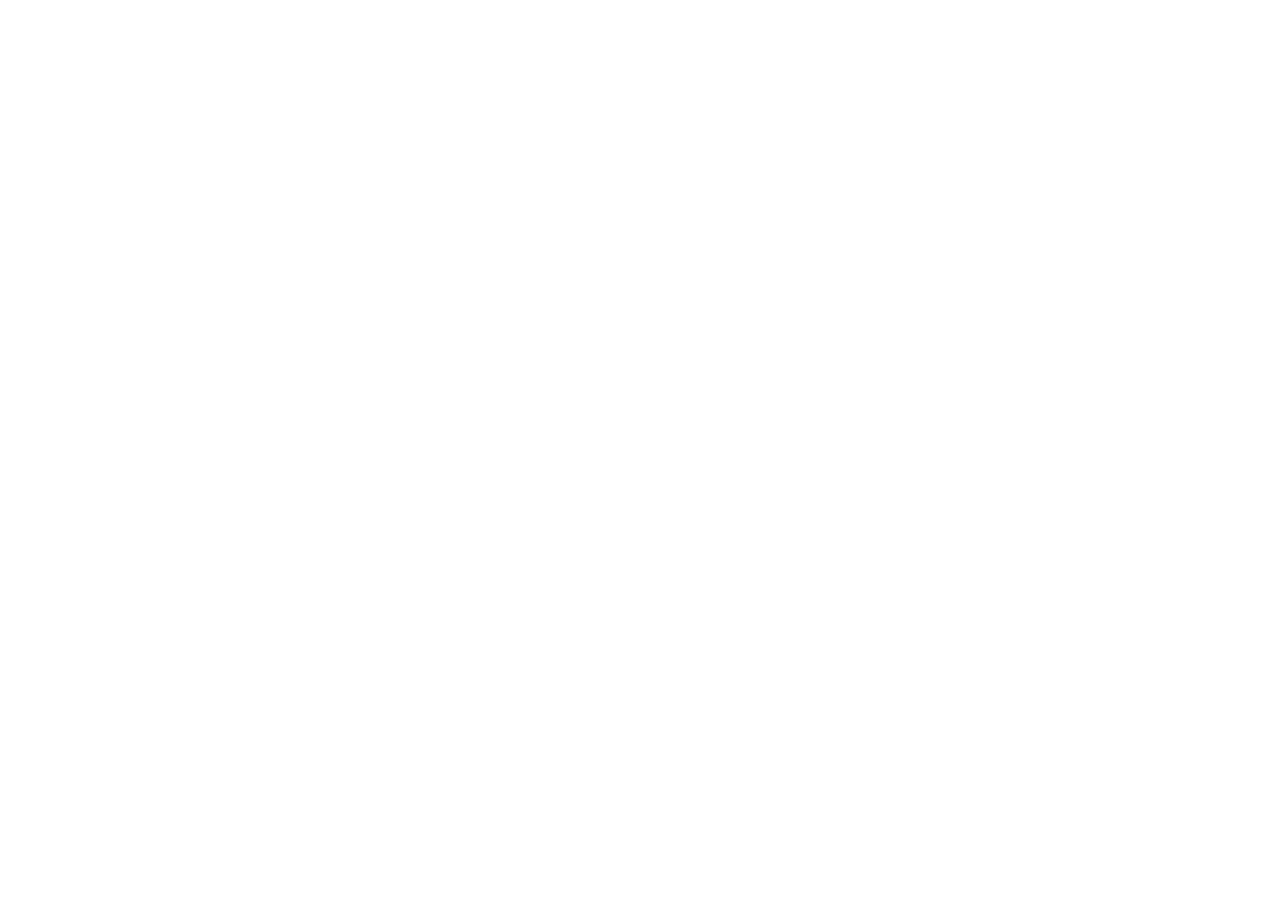
==== index.html @ a51d4fbc "start" ====
<!DOCTYPE html>
<html lang="ru">

<head>
	<title>title</title>
	<meta charset="UTF-8">
	<meta name="format-detection" content="telephone=no">
	<link rel="stylesheet" href="style.css">
	<link rel="shortcut icon" href="favicon.ico">
	<!-- <meta name="robots" content="noindex, nofollow"> -->
	<!-- <meta name="viewport" content="width=device-width, initial-scale=1.0, maximum-scale=1.0, user-scalable=0"> -->
	<meta name="viewport" content="width=device-width, initial-scale=1.0">
</head>

<body>
	<div class="wrapper">
		
	</div>
<div class="popup popup_callback">
	<div class="popup__content">
		<div class="popup__body">
			<div class="popup__close icon-close"></div>

			Lorem, ipsum dolor sit amet consectetur adipisicing elit. Libero, nobis? Cumque nesciunt atque earum error hic facilis accusantium a ipsam aut doloremque sunt ex fugit, debitis sed. Distinctio, blanditiis voluptas.
		</div>
	</div>
</div>
<div class="popup popup_video">
	<div class="popup__content">
		<div class="popup__body">
			<div class="popup__close popup__close_video icon-close"></div>
			<div class="popup__video _video"></div>
		</div>
	</div>
</div>
<!-- <script src="https://code.jquery.com/jquery-3.3.1.min.js"></script> -->
<script src="js/vendors-dist.js"></script>
<script src="js/app-dist.js"></script></body>

</html>
---- style.css ----
@charset "UTF-8";
@font-face {
  font-family: "icomoon";
  src: url("default-icomoon/icomoon.eot?h1e0c0");
  src: url("default-icomoon/icomoon.eot?h1e0c0#iefix") format("embedded-opentype"), url("default-icomoon/icomoon.ttf?h1e0c0") format("truetype"), url("default-icomoon/icomoon.woff?h1e0c0") format("woff"), url("default-icomoon/icomoon.svg?h1e0c0#icomoon") format("svg");
  font-weight: normal;
  font-style: normal;
  font-display: block;
}
[class^=icon-], [class*=" icon-"] {
  /* use !important to prevent issues with browser extensions that change fonts */
  font-family: "icomoon" !important;
  speak: never;
  font-style: normal;
  font-weight: normal;
  font-variant: normal;
  text-transform: none;
  line-height: 1;
  /* Better Font Rendering =========== */
  -webkit-font-smoothing: antialiased;
  -moz-osx-font-smoothing: grayscale;
}

.icon-heart:before {
  content: "";
}

.icon-check:before {
  content: "";
}

.icon-phone:before {
  content: "";
}

.icon-twitter:before {
  content: "";
}

.icon-facebook:before {
  content: "";
}

.icon-pinterest-square:before {
  content: "";
}

.icon-google-plus:before {
  content: "";
}

.icon-envelope:before {
  content: "";
}

.icon-linkedin:before {
  content: "";
}

.icon-angle-left:before {
  content: "";
}

.icon-angle-right:before {
  content: "";
}

.icon-youtube-play:before {
  content: "";
}

.icon-instagram:before {
  content: "";
}

.icon-skype:before {
  content: "";
}

.icon-shopping-cart:before {
  content: "";
}

.icon-pinterest-p:before {
  content: "";
}

.icon-whatsapp:before {
  content: "";
}

.icon-shopping-basket:before {
  content: "";
}

.icon-telegram:before {
  content: "";
}

.icon-user:before {
  content: "";
}

.icon-users:before {
  content: "";
}

.icon-menu:before {
  content: "";
}

.icon-close:before {
  content: "";
}

* {
  padding: 0px;
  margin: 0px;
  border: 0px;
}

*,
*:before,
*:after {
  box-sizing: border-box;
}

:focus,
:active {
  outline: none;
}

a:focus,
a:active {
  outline: none;
}

aside,
nav,
footer,
header,
section {
  display: block;
}

html,
body {
  height: 100%;
  min-width: 320px;
}

body {
  line-height: 1;
  font-family: "";
  -ms-text-size-adjust: 100%;
  -moz-text-size-adjust: 100%;
  -webkit-text-size-adjust: 100%;
}

input,
button,
textarea {
  font-family: "";
}

input::-ms-clear {
  display: none;
}

button {
  cursor: pointer;
}

button::-moz-focus-inner {
  padding: 0;
  border: 0;
}

a,
a:visited {
  text-decoration: none;
}

a:hover {
  text-decoration: none;
}

ul li {
  list-style: none;
}

img {
  vertical-align: top;
  width: 100%;
  height: 100%;
}

h1,
h2,
h3,
h4,
h5,
h6 {
  font-weight: inherit;
  font-size: inherit;
}

body {
  color: #000;
  font-size: 14px;
}
body._lock {
  overflow: hidden;
}

.wrapper {
  width: 100%;
  min-height: 100%;
  overflow: hidden;
  display: flex;
  flex-direction: column;
}
._container {
  max-width: 1170px;
  margin: 0 auto;
}
@media (max-width: 1182px) {
  ._container {
    max-width: 970px;
  }
}
@media (max-width: 991.98px) {
  ._container {
    max-width: 750px;
  }
}
@media (max-width: 767.98px) {
  ._container {
    max-width: none;
    padding: 0 10px;
  }
}

.form__input {
  border: 1px solid black;
  margin: 0px 0px 10px 0px;
}
.btn {
  display: inline-flex;
  padding: 0px 0px;
}
.btn._fw {
  width: 100%;
}

.select {
  position: relative;
}
.select__item {
  position: relative;
}
.select__title {
  color: #000;
  border: 1px solid #d9d9d9;
  background-color: #fff;
  cursor: pointer;
  border-radius: 4px;
}
@media (max-width: 991.98px) {
  .select__title {
    font-size: 18px;
  }
}
.select__value {
  display: flex;
  font-size: 14px;
  height: 30px;
  padding: 0px 15px;
  align-items: center;
  justify-content: space-between;
  flex-direction: row-reverse;
}
.select__value span {
  height: 1em;
  overflow: hidden;
  display: -webkit-box;
  -webkit-line-clamp: 1;
  -webkit-box-orient: vertical;
}
.select__value:before {
  content: "";
  display: inline-block;
  transition: all 0.3s ease 0s;
  width: 11px;
  height: 7px;
  background: url("../img/icons/select.svg") center/100% no-repeat;
}
.select__input {
  width: 100%;
  background-color: transparent;
  height: 100%;
}
.select__options {
  color: #000;
  display: none;
  position: absolute;
  top: 29px;
  border-radius: 0 0 4px 4px;
  min-width: 100%;
  left: 0;
  background-color: #fff;
  border-top: 0;
  border: 1px solid #d9d9d9;
  border-top: 0;
  font-size: 14px;
  padding: 10px 0px 5px 0px;
}
@media (max-width: 991.98px) {
  .select__options {
    font-size: 18px;
  }
}
.select__option {
  cursor: pointer;
  padding: 5px 15px;
  margin: 0px 0px 0px 0px;
}
@media (min-width: 992px) {
  .select__option:hover {
    background: #d9d9d9;
  }
}
.select._active {
  z-index: 5;
}
.select._active .select__value:before {
  transform: rotate(-180deg);
}
.select._active .select__options {
  display: block;
}

input[type=text],
input[type=email],
input[type=tel],
textarea {
  -webkit-appearance: none;
  -moz-appearance: none;
  appearance: none;
}

.input {
  border-radius: 0 !important;
  width: 100%;
  display: block;
  padding: 0px 20px;
}
.input._error {
  box-shadow: 0 0 10px red;
}

textarea.input {
  resize: none;
  padding: 0px 0px;
}

.checkbox {
  position: relative;
}
.checkbox__input {
  position: absolute;
  width: 0;
  height: 0;
  opacity: 0;
  visibility: hidden;
}
.checkbox__input:checked + .checkbox__text:before {
  background: #fff url("../img/icons/check.svg") center no-repeat;
}
.checkbox__text {
  display: inline-flex;
  align-items: center;
  position: relative;
  font-size: 16px;
  color: #ffffff;
  letter-spacing: -0.3px;
  line-height: calc(20 / 16);
  cursor: pointer;
}
.checkbox__text:before {
  content: "";
  align-self: flex-start;
  margin: 0px 14px 0px 0px;
  flex: 0 0 20px;
  left: 0;
  top: 0;
  width: 20px;
  height: 18px;
  background: #fff;
  border: 1px solid #a7a9ac;
}
.checkbox a {
  color: #fff;
  text-decoration: underline;
}
@media (min-width: 992px) {
  .checkbox a:hover {
    text-decoration: none;
  }
}
.checkbox._error .checkbox__text:before {
  border: 1px solid #ee1212;
}

.options {
  display: flex;
  flex-direction: column;
  align-items: flex-start;
}
.options__item {
  position: relative;
  cursor: pointer;
}
.options__input {
  position: absolute;
  width: 0;
  height: 0;
  opacity: 0;
  left: 0;
  top: 0;
  visibility: hidden;
}
.options__input:checked + .options__text:after {
  transform: scale(1);
}
.options__text {
  display: inline-flex;
  align-items: center;
  position: relative;
  font-size: 16px;
  color: #ffffff;
  letter-spacing: -0.3px;
  line-height: calc(20 / 16);
}
.options__text:before {
  content: "";
  align-self: flex-start;
  margin: 0px 14px 0px 0px;
  flex: 0 0 20px;
  left: 0;
  top: 0;
  border-radius: 50%;
  width: 20px;
  height: 18px;
  background: #fff;
  border: 1px solid #a7a9ac;
}
.options__text:after {
  content: "";
  transition: all 0.3s ease 0s;
  transform: scale(0);
  width: 10px;
  height: 10px;
  border-radius: 50%;
  background-color: #77243a;
  position: absolute;
  left: 5px;
  top: 4px;
}

.rating-block {
  display: table;
  font-size: 0;
}

.rating {
  display: inline-block;
  position: relative;
  vertical-align: middle;
}
.rating.edit .star {
  cursor: pointer;
}
.rating .star {
  width: 17px;
  height: 14px;
  display: inline-block;
  position: relative;
  z-index: 3;
}

.rating__line {
  position: absolute;
  width: 85px;
  height: 14px;
  top: 0;
  left: 0;
  background: url("../img/icons/bg_rating.svg") 0 0 no-repeat;
  z-index: 1;
  background-size: 85px 100%;
}

.rating__activeline {
  position: absolute;
  width: 0px;
  height: 14px;
  top: 0;
  left: 0;
  background: url("../img/icons/bg_rating_active.svg") 0 0 no-repeat;
  z-index: 2;
  background-size: 85px 100%;
}

.rating__value {
  display: inline-block;
  color: #1b3139;
  font-size: 14px;
  line-height: 13px;
  vertical-align: middle;
}

.quantity {
  width: 88px;
  height: 40px;
  display: flex;
  border: 1px solid rgba(166, 166, 166, 0.45);
}
.quantity__button {
  flex: 0 0 30px;
  position: relative;
  cursor: pointer;
}
.quantity__button::before, .quantity__button::after {
  content: "";
  position: absolute;
  top: 50%;
  left: 50%;
  transition: all 0.3s ease 0s;
  margin: 0px 0px 0px -4.5px;
  background-color: #a6a6a6;
  width: 9px;
  height: 1px;
}
@media (min-width: 991.98px) {
  .quantity__button:hover::before, .quantity__button:hover::after {
    background-color: rgba(0, 0, 0, 0.5);
  }
}
.quantity__button_plus::before {
  transform: rotate(-90deg);
}
.quantity__input {
  flex: 1 1 auto;
}
.quantity__input input {
  height: 100%;
  color: #a6a6a6;
  font-size: 12px;
  width: 100%;
  text-align: center;
}

.row:after {
  display: block;
  content: "";
  clear: both;
}

.rub:after {
  content: "₽";
}

ol.counter {
  list-style-type: none;
  counter-reset: item;
}
ol.counter li {
  position: relative;
  padding: 0px 0px 0px 45px;
}
ol.counter li:before {
  counter-increment: item;
  content: counter(item);
  position: absolute;
  left: 0;
  top: 0;
  color: #818181;
  font-size: 14px;
  font-weight: 700;
  text-align: center;
  line-height: 26px;
  border-radius: 50%;
  width: 28px;
  height: 28px;
  border: 1px solid #4274bb;
}

.ellipsis {
  display: block;
  overflow: hidden;
  width: 100%;
  white-space: nowrap;
  text-overflow: ellipsis;
}

.es {
  overflow: hidden;
  white-space: nowrap;
  text-overflow: ellipsis;
}

.table {
  display: table;
  font-size: 0;
  width: 100%;
}

.trow {
  display: table-row;
}

.cell {
  display: table-cell;
}
.cell.full {
  width: 100%;
}

._ibg {
  position: relative;
}
._ibg img {
  position: absolute;
  width: 100%;
  height: 100%;
  top: 0;
  left: 0;
  object-fit: cover;
}

body.ie ._ibg {
  background-position: center;
  background-size: cover;
  background-repeat: no-repeat;
}
body.ie ._ibg img {
  width: 0;
  height: 0;
  opacity: 0;
  visibility: hidden;
}

.video {
  position: relative;
  overflow: hidden;
  height: 0;
  padding-bottom: 56.25%;
}
.video video,
.video iframe,
.video object,
.video embed {
  position: absolute;
  top: 0;
  left: 0;
  width: 100%;
  height: 100%;
}

.videobg video,
.videobg iframe,
.videobg object,
.videobg embed {
  position: fixed;
  top: 50%;
  left: 50%;
  min-width: 100%;
  min-height: 100%;
  width: auto;
  height: auto;
  z-index: -100;
  transform: translateX(-50%) translateY(-50%);
  background-size: cover;
}

.moretext {
  overflow: hidden;
}

.moretext__more {
  cursor: pointer;
}
.moretext__more span {
  font-style: normal;
}
.moretext__more span:first-child {
  display: block;
}
.moretext__more span:last-child {
  display: none;
}
.moretext__more.active span {
  font-style: normal;
}
.moretext__more.active span:first-child {
  display: none;
}
.moretext__more.active span:last-child {
  display: block;
}

#map {
  background: url("../img/icons/loading.gif") center/50px no-repeat;
}

._swiper {
  overflow: hidden;
}
._swiper .swiper-wrapper {
  width: 100%;
  height: 100%;
  box-sizing: content-box;
  display: flex;
  position: relative;
}
._swiper.swiper-container-vertical .swiper-wrapper {
  flex-direction: column;
}
._swiper.swiper-container-autoheight .swiper-wrapper {
  align-items: flex-start;
}

.swiper-container-initialized .swiper-slide {
  flex-shrink: 0;
}

.swiper-container-android .swiper-slide,
.swiper-container-android .swiper-wrapper {
  transform: translate3d(0px, 0, 0);
}

.swiper-button-lock {
  display: none !important;
}

.slick-slider {
  position: relative;
}
.slick-slider .slick-track,
.slick-slider .slick-list {
  transform: translate3d(0, 0, 0);
}
.slick-slider .slick-list {
  position: relative;
  overflow: hidden;
  width: 100%;
}
.slick-slider .slick-track {
  position: relative;
  width: 100%;
  display: flex;
}
.slick-slider .slick-slide {
  position: relative;
}
.tab__item {
  display: none;
}
.tab__item.active {
  display: block;
}

._tabs-block {
  display: none;
}
._tabs-block._active {
  display: block;
}

.mirror {
  transform: scale(-1, 1);
}

.nicescroll-rails {
  z-index: 1000 !important;
}

.gm-style-iw-t {
  opacity: 0;
}

.baloon {
  opacity: 1;
  right: -7px !important;
  bottom: 80px !important;
}
.baloon button {
  display: none !important;
}
.baloon:after {
  display: none !important;
}

.baloon-style {
  display: none;
}

.baloon-content.gm-style-iw {
  opacity: 1;
  border-radius: 0px !important;
  max-width: 300px !important;
  padding: 0 !important;
  left: 0 !important;
  width: 100% !important;
  overflow: visible !important;
}
.baloon-content.gm-style-iw > .gm-style-iw-d {
  overflow: hidden !important;
  max-width: none !important;
}
.baloon-content.gm-style-iw:after {
  display: none !important;
}

.baloon-close {
  top: 18px !important;
}

._custom-scroll {
  position: fixed;
  right: 0;
  top: 0;
  width: 3px;
  height: 100%;
  z-index: 1000;
}
._custom-scroll__line {
  background-color: rgba(0, 0, 0, 0.5);
  border-radius: 3px 0 0 3px;
  position: relative;
  left: 0;
  top: 0;
  width: 100%;
}

.qs-datepicker-container {
  margin: 5px;
  font-size: 1rem;
  font-family: sans-serif;
  color: #000;
  position: absolute;
  width: 15.625em;
  display: flex;
  flex-direction: column;
  z-index: 9001;
  -webkit-user-select: none;
  user-select: none;
  overflow: hidden;
  background: #000;
  box-shadow: 0 1.25em 1.25em -0.9375em rgba(0, 0, 0, 0.3);
  border-right: 1px solid #fff;
  border-left: 1px solid #f1ad70;
  padding: 5px;
}
.qs-datepicker-container:before, .qs-datepicker-container:after {
  content: "";
  width: 100%;
  height: 2px;
  left: 0;
  z-index: 2;
  position: absolute;
  background-image: linear-gradient(to right, #f1ad70 0%, #fffdf2 100%);
}
.qs-datepicker-container:before {
  top: 0;
}
.qs-datepicker-container:after {
  bottom: 0;
}

.qs-datepicker-container * {
  box-sizing: border-box;
}

.qs-datepicker-container.qs-centered {
  position: fixed;
  top: 50%;
  left: 50%;
  transform: translate(-50%, -50%);
}

.qs-datepicker-container.qs-hidden {
  display: none;
}

.qs-datepicker .qs-overlay {
  position: absolute;
  top: 0;
  left: 0;
  background: rgba(0, 0, 0, 0.75);
  color: #fff;
  width: 100%;
  height: 100%;
  padding: 0.5em;
  z-index: 1;
  opacity: 1;
  transition: opacity 0.3s;
  display: flex;
  flex-direction: column;
}

.qs-datepicker .qs-overlay.qs-hidden {
  opacity: 0;
  z-index: -1;
}

.qs-datepicker .qs-overlay .qs-overlay-year {
  background: rgba(0, 0, 0, 0);
  border: none;
  border-bottom: 1px solid #fff;
  border-radius: 0;
  color: #fff;
  font-size: 0.875em;
  padding: 0.25em 0;
  width: 80%;
  text-align: center;
  margin: 0 auto;
  display: block;
}

.qs-datepicker .qs-overlay .qs-overlay-year::-webkit-inner-spin-button {
  -webkit-appearance: none;
}

.qs-datepicker .qs-overlay .qs-close {
  padding: 0.5em;
  cursor: pointer;
  position: absolute;
  top: 0;
  right: 0;
}

.qs-datepicker .qs-overlay .qs-submit {
  border: 1px solid #fff;
  border-radius: 0.26392em;
  padding: 0.5em;
  margin: 0 auto auto;
  cursor: pointer;
  background: rgba(128, 128, 128, 0.4);
}

.qs-datepicker .qs-overlay .qs-submit.qs-disabled {
  color: grey;
  border-color: grey;
  cursor: not-allowed;
}

.qs-datepicker .qs-overlay .qs-overlay-month-container {
  display: flex;
  flex-wrap: wrap;
  flex-grow: 1;
}

.qs-datepicker .qs-overlay .qs-overlay-month {
  display: flex;
  justify-content: center;
  align-items: center;
  width: 33.33333%;
  cursor: pointer;
  opacity: 0.5;
  transition: opacity 0.15s;
}

.qs-datepicker .qs-overlay .qs-overlay-month.active,
.qs-datepicker .qs-overlay .qs-overlay-month:hover {
  opacity: 1;
}

.qs-datepicker .qs-controls {
  width: 100%;
  display: flex;
  justify-content: space-between;
  align-items: center;
  flex-grow: 1;
  flex-shrink: 0;
  background: #000;
  color: #fff;
  filter: blur(0);
  transition: filter 0.3s;
}

.qs-datepicker .qs-controls.qs-blur {
  filter: blur(5px);
}

.qs-datepicker .qs-arrow {
  height: 1.5625em;
  width: 1.5625em;
  position: relative;
  cursor: pointer;
  border-radius: 0.26392em;
  transition: background 0.15s;
}

.qs-datepicker .qs-arrow:hover {
  background: rgba(0, 0, 0, 0.1);
}

.qs-datepicker .qs-arrow:hover.qs-left:after {
  border-right-color: #000;
}

.qs-datepicker .qs-arrow:hover.qs-right:after {
  border-left-color: #000;
}

.qs-datepicker .qs-arrow:after {
  content: "";
  border: 0.39062em solid rgba(0, 0, 0, 0);
  position: absolute;
  top: 50%;
  transition: border 0.2s;
}

.qs-datepicker .qs-arrow.qs-left:after {
  border-right-color: grey;
  right: 50%;
  transform: translate(25%, -50%);
}

.qs-datepicker .qs-arrow.qs-right:after {
  border-left-color: grey;
  left: 50%;
  transform: translate(-25%, -50%);
}

.qs-datepicker .qs-month-year {
  font-weight: 700;
  transition: border 0.2s;
  border-bottom: 1px solid rgba(0, 0, 0, 0);
  cursor: pointer;
}

.qs-datepicker .qs-month-year:hover {
  border-bottom: 1px solid grey;
}

.qs-datepicker .qs-month-year:active:focus,
.qs-datepicker .qs-month-year:focus {
  outline: none;
}

.qs-datepicker .qs-month {
  padding-right: 0.5ex;
}

.qs-datepicker .qs-year {
  padding-left: 0.5ex;
}

.qs-datepicker .qs-squares {
  display: flex;
  color: #fff;
  flex-wrap: wrap;
  padding: 0.3125em;
  filter: blur(0);
  transition: filter 0.3s;
}

.qs-datepicker .qs-squares.qs-blur {
  filter: blur(5px);
}

.qs-datepicker .qs-square {
  width: 14.28571%;
  height: 1.5625em;
  display: flex;
  align-items: center;
  justify-content: center;
  cursor: pointer;
  transition: background 0.1s;
  border-radius: 0.26392em;
}

.qs-datepicker .qs-square.qs-current {
  font-weight: 700;
}

.qs-datepicker .qs-square.qs-current span {
  text-decoration: underline;
}

.qs-datepicker .qs-square.qs-active {
  background: #fff;
  color: #000;
}

.qs-datepicker .qs-square.qs-range-date-start:not(.qs-range-date-6) {
  border-top-right-radius: 0;
  border-bottom-right-radius: 0;
}

.qs-datepicker .qs-square.qs-range-date-middle {
  background: #d4ebf2;
}

.qs-datepicker .qs-square.qs-range-date-middle:not(.qs-range-date-0):not(.qs-range-date-6) {
  border-radius: 0;
}

.qs-datepicker .qs-square.qs-range-date-middle.qs-range-date-0 {
  border-top-right-radius: 0;
  border-bottom-right-radius: 0;
}

.qs-datepicker .qs-square.qs-range-date-end:not(.qs-range-date-0),
.qs-datepicker .qs-square.qs-range-date-middle.qs-range-date-6 {
  border-top-left-radius: 0;
  border-bottom-left-radius: 0;
}

.qs-datepicker .qs-square.qs-disabled span {
  opacity: 0.2;
}

.qs-datepicker .qs-square.qs-empty {
  cursor: default;
}

.qs-datepicker .qs-square.qs-disabled {
  cursor: not-allowed;
}

.qs-datepicker .qs-square.qs-day {
  cursor: default;
  font-weight: 700;
  color: grey;
}

.qs-datepicker .qs-square:not(.qs-empty):not(.qs-disabled):not(.qs-day):not(.qs-active):hover {
  background: orange;
}

.qs-datepicker .qs-event {
  position: relative;
}

.qs-datepicker .qs-event:after {
  content: "";
  position: absolute;
  width: 0.46875em;
  height: 0.46875em;
  border-radius: 50%;
  background: #07f;
  bottom: 0;
  right: 0;
}

.qs-datepicker .qs-event.qs-disabled:after,
.qs-datepicker .qs-event.qs-empty:after {
  background: #cce4ff;
}

.lg-actions .lg-next,
.lg-actions .lg-prev {
  background-color: rgba(0, 0, 0, 0.45);
  border-radius: 2px;
  color: #999;
  cursor: pointer;
  display: block;
  margin-top: -10px;
  position: absolute;
  display: block;
  width: 20px;
  height: 36px;
  top: 50%;
  transform: translate(0px, -50%);
  z-index: 1080;
}

.lg-actions .lg-next.disabled,
.lg-actions .lg-prev.disabled {
  pointer-events: none;
  opacity: 0.5;
}

.lg-actions .lg-next:hover,
.lg-actions .lg-prev:hover {
  color: #fff;
}

.lg-actions .lg-next {
  right: 20px;
  background: url("../img/icons/p-right.svg") 0 0/100% no-repeat;
}

.lg-actions .lg-prev {
  left: 20px;
  background: url("../img/icons/p-left.svg") 0 0/100% no-repeat;
}

@keyframes lg-right-end {
  0% {
    left: 0;
  }
  50% {
    left: -30px;
  }
  100% {
    left: 0;
  }
}
@keyframes lg-left-end {
  0% {
    left: 0;
  }
  50% {
    left: 30px;
  }
  100% {
    left: 0;
  }
}
.lg-outer.lg-right-end .lg-object {
  animation: lg-right-end 0.3s;
  position: relative;
}

.lg-outer.lg-left-end .lg-object {
  animation: lg-left-end 0.3s;
  position: relative;
}

.lg-toolbar {
  z-index: 1082;
  left: 0;
  position: absolute;
  top: 0;
  width: 100%;
  background-color: rgba(0, 0, 0, 0.45);
}

.lg-toolbar .lg-icon {
  color: #999;
  cursor: pointer;
  float: right;
  font-size: 24px;
  height: 47px;
  line-height: 27px;
  padding: 10px 0;
  text-align: center;
  width: 50px;
  text-decoration: none !important;
  outline: medium none;
  transition: color 0.2s linear;
}

.lg-toolbar .lg-icon:hover {
  color: #fff;
}

.lg-toolbar .lg-close {
  background: url("../img/icons/close.svg") center no-repeat;
}

.lg-toolbar .lg-download {
  display: none;
}

.lg-sub-html {
  background-color: rgba(0, 0, 0, 0.45);
  bottom: 0;
  color: #eee;
  font-size: 16px;
  left: 0;
  padding: 10px 40px;
  position: fixed;
  right: 0;
  text-align: center;
  z-index: 1080;
}

.lg-sub-html h4 {
  margin: 0;
  font-size: 13px;
  font-weight: bold;
}

.lg-sub-html p {
  font-size: 12px;
  margin: 5px 0 0;
}

#lg-counter {
  color: #999;
  display: inline-block;
  font-size: 16px;
  padding-left: 20px;
  padding-top: 12px;
  vertical-align: middle;
}

.lg-toolbar,
.lg-prev,
.lg-next {
  opacity: 1;
  transition: transform 0.35s cubic-bezier(0, 0, 0.25, 1) 0s, opacity 0.35s cubic-bezier(0, 0, 0.25, 1) 0s, color 0.2s linear;
}

.lg-hide-items .lg-prev {
  opacity: 0;
  transform: translate3d(-10px, 0, 0);
}

.lg-hide-items .lg-next {
  opacity: 0;
  transform: translate3d(10px, 0, 0);
}

.lg-hide-items .lg-toolbar {
  opacity: 0;
  transform: translate3d(0, -10px, 0);
}

body:not(.lg-from-hash) .lg-outer.lg-start-zoom .lg-object {
  transform: scale3d(0.5, 0.5, 0.5);
  opacity: 0;
  transition: transform 250ms cubic-bezier(0, 0, 0.25, 1) 0s, opacity 250ms cubic-bezier(0, 0, 0.25, 1) !important;
  transform-origin: 50% 50%;
}

body:not(.lg-from-hash) .lg-outer.lg-start-zoom .lg-item.lg-complete .lg-object {
  transform: scale3d(1, 1, 1);
  opacity: 1;
}

.lg-outer .lg-thumb-outer {
  background-color: #0d0a0a;
  bottom: 0;
  position: absolute;
  width: 100%;
  z-index: 1080;
  max-height: 350px;
  transform: translate3d(0, 100%, 0);
  transition: transform 0.25s cubic-bezier(0, 0, 0.25, 1) 0s;
}

.lg-outer .lg-thumb-outer.lg-grab .lg-thumb-item {
  cursor: -o-grab;
  cursor: -ms-grab;
  cursor: grab;
}

.lg-outer .lg-thumb-outer.lg-grabbing .lg-thumb-item {
  cursor: move;
  cursor: -o-grabbing;
  cursor: -ms-grabbing;
  cursor: grabbing;
}

.lg-outer .lg-thumb-outer.lg-dragging .lg-thumb {
  transition-duration: 0s !important;
}

.lg-outer.lg-thumb-open .lg-thumb-outer {
  transform: translate3d(0, 0%, 0);
}

.lg-outer .lg-thumb {
  padding: 10px 0;
  height: 100%;
  margin-bottom: -5px;
}

.lg-outer .lg-thumb-item {
  border-radius: 5px;
  cursor: pointer;
  float: left;
  overflow: hidden;
  height: 100%;
  border: 2px solid #fff;
  border-radius: 4px;
  margin-bottom: 5px;
}

@media (min-width: 1025px) {
  .lg-outer .lg-thumb-item {
    transition: border-color 0.25s ease;
  }
}
.lg-outer .lg-thumb-item.active,
.lg-outer .lg-thumb-item:hover {
  border-color: #a90707;
}

.lg-outer .lg-thumb-item img {
  width: 100%;
  height: 100%;
  object-fit: cover;
}

.lg-outer.lg-has-thumb .lg-item {
  padding-bottom: 120px;
}

.lg-outer.lg-can-toggle .lg-item {
  padding-bottom: 0;
}

.lg-outer.lg-pull-caption-up .lg-sub-html {
  transition: bottom 0.25s ease;
}

.lg-outer.lg-pull-caption-up.lg-thumb-open .lg-sub-html {
  bottom: 100px;
}

.lg-outer .lg-toggle-thumb {
  background-color: #0d0a0a;
  border-radius: 2px 2px 0 0;
  color: #999;
  cursor: pointer;
  font-size: 24px;
  height: 39px;
  line-height: 27px;
  padding: 5px 0;
  position: absolute;
  right: 20px;
  text-align: center;
  top: -39px;
  width: 50px;
}

.lg-outer .lg-toggle-thumb:after {
  content: "";
}

.lg-outer .lg-toggle-thumb:hover {
  color: #fff;
}

.lg-outer .lg-video-cont {
  display: inline-block;
  vertical-align: middle;
  max-width: 1140px;
  max-height: 100%;
  width: 100%;
  padding: 0 5px;
}

.lg-outer .lg-video {
  width: 100%;
  height: 0;
  padding-bottom: 56.25%;
  overflow: hidden;
  position: relative;
}

.lg-outer .lg-video .lg-object {
  display: inline-block;
  position: absolute;
  top: 0;
  left: 0;
  width: 100% !important;
  height: 100% !important;
}

.lg-outer .lg-video .lg-video-play {
  width: 84px;
  height: 59px;
  position: absolute;
  left: 50%;
  top: 50%;
  margin-left: -42px;
  margin-top: -30px;
  z-index: 1080;
  cursor: pointer;
}

.lg-outer .lg-has-vimeo .lg-video-play {
  background: url("../img/vimeo-play.png") no-repeat scroll 0 0 transparent;
}

.lg-outer .lg-has-vimeo:hover .lg-video-play {
  background: url("../img/vimeo-play.png") no-repeat scroll 0 -58px transparent;
}

.lg-outer .lg-has-html5 .lg-video-play {
  background: transparent url("../img/video-play.png") no-repeat scroll 0 0;
  height: 64px;
  margin-left: -32px;
  margin-top: -32px;
  width: 64px;
  opacity: 0.8;
}

.lg-outer .lg-has-html5:hover .lg-video-play {
  opacity: 1;
}

.lg-outer .lg-has-youtube .lg-video-play {
  background: url("../img/youtube-play.png") no-repeat scroll 0 0 transparent;
}

.lg-outer .lg-has-youtube:hover .lg-video-play {
  background: url("../img/youtube-play.png") no-repeat scroll 0 -60px transparent;
}

.lg-outer .lg-video-object {
  width: 100% !important;
  height: 100% !important;
  position: absolute;
  top: 0;
  left: 0;
}

.lg-outer .lg-has-video .lg-video-object {
  visibility: hidden;
}

.lg-outer .lg-has-video.lg-video-playing .lg-object,
.lg-outer .lg-has-video.lg-video-playing .lg-video-play {
  display: none;
}

.lg-outer .lg-has-video.lg-video-playing .lg-video-object {
  visibility: visible;
}

.lg-progress-bar {
  background-color: #333;
  height: 5px;
  left: 0;
  position: absolute;
  top: 0;
  width: 100%;
  z-index: 1083;
  opacity: 0;
  transition: opacity 0.08s ease 0s;
}

.lg-progress-bar .lg-progress {
  background-color: #a90707;
  height: 5px;
  width: 0;
}

.lg-progress-bar.lg-start .lg-progress {
  width: 100%;
}

.lg-show-autoplay .lg-progress-bar {
  opacity: 1;
}

.lg-autoplay-button:after {
  content: "";
}

.lg-show-autoplay .lg-autoplay-button:after {
  content: "";
}

.lg-outer.lg-css3.lg-zoom-dragging .lg-item.lg-complete.lg-zoomable .lg-img-wrap,
.lg-outer.lg-css3.lg-zoom-dragging .lg-item.lg-complete.lg-zoomable .lg-image {
  transition-duration: 0s;
}

.lg-outer.lg-use-transition-for-zoom .lg-item.lg-complete.lg-zoomable .lg-img-wrap {
  transition: transform 0.3s cubic-bezier(0, 0, 0.25, 1) 0s;
}

.lg-outer.lg-use-left-for-zoom .lg-item.lg-complete.lg-zoomable .lg-img-wrap {
  transition: left 0.3s cubic-bezier(0, 0, 0.25, 1) 0s, top 0.3s cubic-bezier(0, 0, 0.25, 1) 0s;
}

.lg-outer .lg-item.lg-complete.lg-zoomable .lg-img-wrap {
  transform: translate3d(0, 0, 0);
  -webkit-backface-visibility: hidden;
  backface-visibility: hidden;
}

.lg-outer .lg-item.lg-complete.lg-zoomable .lg-image {
  transform: scale3d(1, 1, 1);
  transition: transform 0.3s cubic-bezier(0, 0, 0.25, 1) 0s, opacity 0.15s !important;
  transform-origin: 0 0;
  -webkit-backface-visibility: hidden;
  backface-visibility: hidden;
}

#lg-zoom-in:after {
  content: "";
}

#lg-actual-size {
  font-size: 20px;
}

#lg-actual-size:after {
  content: "";
}

#lg-zoom-out {
  opacity: 0.5;
  pointer-events: none;
}

#lg-zoom-out:after {
  content: "";
}

.lg-zoomed #lg-zoom-out {
  opacity: 1;
  pointer-events: auto;
}

.lg-outer .lg-pager-outer {
  bottom: 60px;
  left: 0;
  position: absolute;
  right: 0;
  text-align: center;
  z-index: 1080;
  height: 10px;
}

.lg-outer .lg-pager-outer.lg-pager-hover .lg-pager-cont {
  overflow: visible;
}

.lg-outer .lg-pager-cont {
  cursor: pointer;
  display: inline-block;
  overflow: hidden;
  position: relative;
  vertical-align: top;
  margin: 0 5px;
}

.lg-outer .lg-pager-cont:hover .lg-pager-thumb-cont {
  opacity: 1;
  transform: translate3d(0, 0, 0);
}

.lg-outer .lg-pager-cont.lg-pager-active .lg-pager {
  box-shadow: 0 0 0 2px white inset;
}

.lg-outer .lg-pager-thumb-cont {
  background-color: #fff;
  color: #fff;
  bottom: 100%;
  height: 83px;
  left: 0;
  margin-bottom: 20px;
  margin-left: -60px;
  opacity: 0;
  padding: 5px;
  position: absolute;
  width: 120px;
  border-radius: 3px;
  transition: opacity 0.15s ease 0s, transform 0.15s ease 0s;
  transform: translate3d(0, 5px, 0);
}

.lg-outer .lg-pager-thumb-cont img {
  width: 100%;
  height: 100%;
}

.lg-outer .lg-pager {
  background-color: rgba(255, 255, 255, 0.5);
  border-radius: 50%;
  box-shadow: 0 0 0 8px rgba(255, 255, 255, 0.7) inset;
  display: block;
  height: 12px;
  transition: box-shadow 0.3s ease 0s;
  width: 12px;
}

.lg-outer .lg-pager:hover,
.lg-outer .lg-pager:focus {
  box-shadow: 0 0 0 8px white inset;
}

.lg-outer .lg-caret {
  border-left: 10px solid transparent;
  border-right: 10px solid transparent;
  border-top: 10px dashed;
  bottom: -10px;
  display: inline-block;
  height: 0;
  left: 50%;
  margin-left: -5px;
  position: absolute;
  vertical-align: middle;
  width: 0;
}

.lg-fullscreen:after {
  content: "";
}

.lg-fullscreen-on .lg-fullscreen:after {
  content: "";
}

.lg-outer #lg-dropdown-overlay {
  background-color: rgba(0, 0, 0, 0.25);
  bottom: 0;
  cursor: default;
  left: 0;
  position: fixed;
  right: 0;
  top: 0;
  z-index: 1081;
  opacity: 0;
  visibility: hidden;
  transition: visibility 0s linear 0.18s, opacity 0.18s linear 0s;
}

.lg-outer.lg-dropdown-active .lg-dropdown,
.lg-outer.lg-dropdown-active #lg-dropdown-overlay {
  transition-delay: 0s;
  transform: translate3d(0, 0px, 0);
  opacity: 1;
  visibility: visible;
}

.lg-outer.lg-dropdown-active #lg-share {
  color: #fff;
}

.lg-outer .lg-dropdown {
  background-color: #fff;
  border-radius: 2px;
  font-size: 14px;
  list-style-type: none;
  margin: 0;
  padding: 10px 0;
  position: absolute;
  right: 0;
  text-align: left;
  top: 50px;
  opacity: 0;
  visibility: hidden;
  transform: translate3d(0, 5px, 0);
  transition: transform 0.18s linear 0s, visibility 0s linear 0.5s, opacity 0.18s linear 0s;
}

.lg-outer .lg-dropdown:after {
  content: "";
  display: block;
  height: 0;
  width: 0;
  position: absolute;
  border: 8px solid transparent;
  border-bottom-color: #fff;
  right: 16px;
  top: -16px;
}

.lg-outer .lg-dropdown > li:last-child {
  margin-bottom: 0px;
}

.lg-outer .lg-dropdown > li:hover a,
.lg-outer .lg-dropdown > li:hover .lg-icon {
  color: #333;
}

.lg-outer .lg-dropdown a {
  color: #333;
  display: block;
  white-space: pre;
  padding: 4px 12px;
  font-family: "Open Sans", "Helvetica Neue", Helvetica, Arial, sans-serif;
  font-size: 12px;
}

.lg-outer .lg-dropdown a:hover {
  background-color: rgba(0, 0, 0, 0.07);
}

.lg-outer .lg-dropdown .lg-dropdown-text {
  display: inline-block;
  line-height: 1;
  margin-top: -3px;
  vertical-align: middle;
}

.lg-outer .lg-dropdown .lg-icon {
  color: #333;
  display: inline-block;
  float: none;
  font-size: 20px;
  height: auto;
  line-height: 1;
  margin-right: 8px;
  padding: 0;
  vertical-align: middle;
  width: auto;
}

.lg-outer #lg-share {
  position: relative;
}

.lg-outer #lg-share:after {
  content: "";
}

.lg-outer #lg-share-facebook .lg-icon {
  color: #3b5998;
}

.lg-outer #lg-share-facebook .lg-icon:after {
  content: "";
}

.lg-outer #lg-share-twitter .lg-icon {
  color: #00aced;
}

.lg-outer #lg-share-twitter .lg-icon:after {
  content: "";
}

.lg-outer #lg-share-googleplus .lg-icon {
  color: #dd4b39;
}

.lg-outer #lg-share-googleplus .lg-icon:after {
  content: "";
}

.lg-outer #lg-share-pinterest .lg-icon {
  color: #cb2027;
}

.lg-outer #lg-share-pinterest .lg-icon:after {
  content: "";
}

.group {
  *zoom: 1;
}

.group:before,
.group:after {
  display: table;
  content: "";
  line-height: 0;
}

.group:after {
  clear: both;
}

.lg-outer {
  width: 100%;
  height: 100%;
  position: fixed;
  top: 0;
  left: 0;
  z-index: 1050;
  opacity: 0;
  transition: opacity 0.15s ease 0s;
}

.lg-outer * {
  box-sizing: border-box;
}

.lg-outer.lg-visible {
  opacity: 1;
}

.lg-outer.lg-css3 .lg-item.lg-prev-slide,
.lg-outer.lg-css3 .lg-item.lg-next-slide,
.lg-outer.lg-css3 .lg-item.lg-current {
  transition-duration: inherit !important;
  transition-timing-function: inherit !important;
}

.lg-outer.lg-css3.lg-dragging .lg-item.lg-prev-slide,
.lg-outer.lg-css3.lg-dragging .lg-item.lg-next-slide,
.lg-outer.lg-css3.lg-dragging .lg-item.lg-current {
  transition-duration: 0s !important;
  opacity: 1;
}

.lg-outer.lg-grab img.lg-object {
  cursor: -o-grab;
  cursor: -ms-grab;
  cursor: grab;
}

.lg-outer.lg-grabbing img.lg-object {
  cursor: move;
  cursor: -o-grabbing;
  cursor: -ms-grabbing;
  cursor: grabbing;
}

.lg-outer .lg {
  height: 100%;
  width: 100%;
  position: relative;
  overflow: hidden;
  margin-left: auto;
  margin-right: auto;
  max-width: 100%;
  max-height: 100%;
}

.lg-outer .lg-inner {
  width: 100%;
  height: 100%;
  position: absolute;
  left: 0;
  top: 0;
  white-space: nowrap;
}

.lg-outer .lg-item {
  background: url("../img/icons/loading.gif") no-repeat scroll center center transparent;
  display: none !important;
}

.lg-outer.lg-css3 .lg-prev-slide,
.lg-outer.lg-css3 .lg-current,
.lg-outer.lg-css3 .lg-next-slide {
  display: inline-block !important;
}

.lg-outer.lg-css .lg-current {
  display: inline-block !important;
}

.lg-outer .lg-item,
.lg-outer .lg-img-wrap {
  display: inline-block;
  text-align: center;
  position: absolute;
  width: 100%;
  height: 100%;
}

.lg-outer .lg-item:before,
.lg-outer .lg-img-wrap:before {
  content: "";
  display: inline-block;
  height: 50%;
  width: 1px;
  margin-right: -1px;
}

.lg-outer .lg-img-wrap {
  position: absolute;
  padding: 0 5px;
  left: 0;
  right: 0;
  top: 0;
  bottom: 0;
}

.lg-outer .lg-item.lg-complete {
  background-image: none;
}

.lg-outer .lg-item.lg-current {
  z-index: 1060;
}

.lg-outer .lg-image {
  display: inline-block;
  vertical-align: middle;
  max-width: 100%;
  max-height: 100%;
  width: auto !important;
  height: auto !important;
}

.lg-outer.lg-show-after-load .lg-item .lg-object,
.lg-outer.lg-show-after-load .lg-item .lg-video-play {
  opacity: 0;
  transition: opacity 0.15s ease 0s;
}

.lg-outer.lg-show-after-load .lg-item.lg-complete .lg-object,
.lg-outer.lg-show-after-load .lg-item.lg-complete .lg-video-play {
  opacity: 1;
}

.lg-outer .lg-empty-html {
  display: none;
}

.lg-outer.lg-hide-download #lg-download {
  display: none;
}

.lg-backdrop {
  position: fixed;
  top: 0;
  left: 0;
  right: 0;
  bottom: 0;
  z-index: 1040;
  background-color: rgba(0, 0, 0, 0.9);
  opacity: 0;
  transition: opacity 0.15s ease 0s;
}

.lg-backdrop.in {
  opacity: 1;
}

.lg-css3.lg-no-trans .lg-prev-slide,
.lg-css3.lg-no-trans .lg-next-slide,
.lg-css3.lg-no-trans .lg-current {
  transition: none 0s ease 0s !important;
}

.lg-css3.lg-use-css3 .lg-item {
  -webkit-backface-visibility: hidden;
  backface-visibility: hidden;
}

.lg-css3.lg-use-left .lg-item {
  -webkit-backface-visibility: hidden;
  backface-visibility: hidden;
}

.lg-css3.lg-fade .lg-item {
  opacity: 0;
}

.lg-css3.lg-fade .lg-item.lg-current {
  opacity: 1;
}

.lg-css3.lg-fade .lg-item.lg-prev-slide,
.lg-css3.lg-fade .lg-item.lg-next-slide,
.lg-css3.lg-fade .lg-item.lg-current {
  transition: opacity 0.1s ease 0s;
}

.lg-css3.lg-slide.lg-use-css3 .lg-item {
  opacity: 0;
}

.lg-css3.lg-slide.lg-use-css3 .lg-item.lg-prev-slide {
  transform: translate3d(-100%, 0, 0);
}

.lg-css3.lg-slide.lg-use-css3 .lg-item.lg-next-slide {
  transform: translate3d(100%, 0, 0);
}

.lg-css3.lg-slide.lg-use-css3 .lg-item.lg-current {
  transform: translate3d(0, 0, 0);
  opacity: 1;
}

.lg-css3.lg-slide.lg-use-css3 .lg-item.lg-prev-slide,
.lg-css3.lg-slide.lg-use-css3 .lg-item.lg-next-slide,
.lg-css3.lg-slide.lg-use-css3 .lg-item.lg-current {
  transition: transform 1s cubic-bezier(0, 0, 0.25, 1) 0s, opacity 0.1s ease 0s;
}

.lg-css3.lg-slide.lg-use-left .lg-item {
  opacity: 0;
  position: absolute;
  left: 0;
}

.lg-css3.lg-slide.lg-use-left .lg-item.lg-prev-slide {
  left: -100%;
}

.lg-css3.lg-slide.lg-use-left .lg-item.lg-next-slide {
  left: 100%;
}

.lg-css3.lg-slide.lg-use-left .lg-item.lg-current {
  left: 0;
  opacity: 1;
}

.lg-css3.lg-slide.lg-use-left .lg-item.lg-prev-slide,
.lg-css3.lg-slide.lg-use-left .lg-item.lg-next-slide,
.lg-css3.lg-slide.lg-use-left .lg-item.lg-current {
  transition: left 1s cubic-bezier(0, 0, 0.25, 1) 0s, opacity 0.1s ease 0s;
}

.popup {
  -webkit-overflow-scrolling: touch;
  z-index: 100;
  padding: 30px 10px;
  position: fixed;
  top: 0px;
  left: 0;
  width: 100%;
  height: 100%;
  transition: visibility 0.8s ease 0s;
  visibility: hidden;
}
.popup::before {
  content: "";
  background-color: rgba(0, 0, 0, 0.9);
  position: fixed;
  width: 100%;
  height: 100%;
  top: 0;
  left: 0;
  opacity: 0;
  transition: opacity 0.8s ease 0s;
}
.popup.show {
  visibility: visible;
  overflow: auto;
}
.popup.show::before {
  opacity: 1;
}
.popup.show .popup__body {
  transform: scale(1);
}
.popup._active {
  overflow: auto;
  visibility: visible;
}
.popup._active::before {
  opacity: 1;
}
.popup._active .popup__body {
  transition: all 0.3s ease 0.2s;
  transform: scale(1);
}
.popup__content {
  display: flex;
  flex-direction: column;
  align-items: center;
  min-height: 100%;
  flex: 1 1 auto;
  width: 100%;
  display: flex;
  justify-content: center;
  align-items: center;
}
.popup__body {
  transform: scale(0);
  transition: all 0.3s ease 0s;
  background-color: #fff;
  padding: 50px;
  width: 100%;
  max-width: 800px;
}
.popup__close {
  width: 15px;
  height: 15px;
  position: absolute;
  top: 0px;
  right: 0px;
  cursor: pointer;
  z-index: 30;
  background: url("../img/icons/close.svg") 0 0 no-repeat;
}

/*! nouislider - 14.6.0 - 6/27/2020 */
/* Functional styling;
 * These styles are required for noUiSlider to function.
 * You don't need to change these rules to apply your design.
 */
.noUi-target,
.noUi-target * {
  -webkit-touch-callout: none;
  -webkit-tap-highlight-color: rgba(0, 0, 0, 0);
  -webkit-user-select: none;
  touch-action: none;
  user-select: none;
  box-sizing: border-box;
}

.noUi-target {
  position: relative;
}

.noUi-base,
.noUi-connects {
  width: 100%;
  height: 100%;
  position: relative;
  z-index: 1;
}

/* Wrapper for all connect elements.
 */
.noUi-connects {
  overflow: hidden;
  z-index: 0;
}

.noUi-connect,
.noUi-origin {
  will-change: transform;
  position: absolute;
  z-index: 1;
  top: 0;
  right: 0;
  -ms-transform-origin: 0 0;
  -webkit-transform-origin: 0 0;
  -webkit-transform-style: preserve-3d;
  transform-origin: 0 0;
  transform-style: flat;
}

.noUi-connect {
  height: 100%;
  width: 100%;
}

.noUi-origin {
  height: 10%;
  width: 10%;
}

/* Offset direction
 */
.noUi-txt-dir-rtl.noUi-horizontal .noUi-origin {
  left: 0;
  right: auto;
}

/* Give origins 0 height/width so they don't interfere with clicking the
 * connect elements.
 */
.noUi-vertical .noUi-origin {
  width: 0;
}

.noUi-horizontal .noUi-origin {
  height: 0;
}

.noUi-handle {
  -webkit-backface-visibility: hidden;
  backface-visibility: hidden;
  position: absolute;
}

.noUi-touch-area {
  height: 100%;
  width: 100%;
}

.noUi-state-tap .noUi-connect,
.noUi-state-tap .noUi-origin {
  transition: transform 0.3s;
}

.noUi-state-drag * {
  cursor: inherit !important;
}

/* Slider size and handle placement;
 */
.noUi-horizontal {
  height: 18px;
}

.noUi-horizontal .noUi-handle {
  width: 23px;
  height: 23px;
  right: -11.5px;
  top: -10px;
}

.noUi-vertical {
  width: 18px;
}

.noUi-vertical .noUi-handle {
  width: 28px;
  height: 34px;
  right: -6px;
  top: -17px;
}

.noUi-txt-dir-rtl.noUi-horizontal .noUi-handle {
  left: -17px;
  right: auto;
}

/* Styling;
 * Giving the connect element a border radius causes issues with using transform: scale
 */
.noUi-target {
  height: 4px;
  background-color: #eaeaea;
  margin: 0px 11px 50px;
  position: relative;
}
.noUi-target::before, .noUi-target::after {
  content: "";
  background-color: #eaeaea;
  width: 11px;
  height: 4px;
  position: absolute;
  top: 0;
}
.noUi-target::before {
  left: -10px;
}
.noUi-target::after {
  right: -10px;
}

.noUi-connect {
  background-color: #ffcda5;
}

/* Handles and cursors;
 */
.noUi-draggable {
  cursor: ew-resize;
}

.noUi-vertical .noUi-draggable {
  cursor: ns-resize;
}

.noUi-handle {
  border: 1px solid #f68038;
  background-color: #ffffff;
  border-radius: 50%;
  cursor: default;
}
.noUi-handle::after {
  content: "";
  width: 15px;
  height: 15px;
  position: absolute;
  left: 3px;
  top: 3px;
  border-radius: 50%;
  background-color: #f68038;
}

.noUi-active {
  box-shadow: inset 0 0 1px #fff, inset 0 1px 7px #ddd, 0 3px 6px -3px #bbb;
}

/* Disabled state;
 */
[disabled] .noUi-connect {
  background: #b8b8b8;
}

[disabled].noUi-target,
[disabled].noUi-handle,
[disabled] .noUi-handle {
  cursor: not-allowed;
}

/* Base;
 *
 */
.noUi-pips,
.noUi-pips * {
  box-sizing: border-box;
}

.noUi-pips {
  position: absolute;
  color: #999;
}

/* Values;
 *
 */
.noUi-value {
  position: absolute;
  white-space: nowrap;
  text-align: center;
}

.noUi-value-sub {
  color: #ccc;
  font-size: 10px;
}

/* Markings;
 *
 */
.noUi-marker {
  position: absolute;
  background: #ccc;
}

.noUi-marker-sub {
  background: #aaa;
}

.noUi-marker-large {
  background: #aaa;
}

/* Horizontal layout;
 *
 */
.noUi-pips-horizontal {
  padding: 10px 0;
  height: 80px;
  top: 100%;
  left: 0;
  width: 100%;
}

.noUi-value-horizontal {
  transform: translate(-50%, 50%);
}

.noUi-rtl .noUi-value-horizontal {
  transform: translate(50%, 50%);
}

.noUi-marker-horizontal.noUi-marker {
  margin-left: -1px;
  width: 2px;
  height: 5px;
}

.noUi-marker-horizontal.noUi-marker-sub {
  height: 10px;
}

.noUi-marker-horizontal.noUi-marker-large {
  height: 15px;
}

/* Vertical layout;
 *
 */
.noUi-pips-vertical {
  padding: 0 10px;
  height: 100%;
  top: 0;
  left: 100%;
}

.noUi-value-vertical {
  transform: translate(0, -50%);
  padding-left: 25px;
}

.noUi-rtl .noUi-value-vertical {
  transform: translate(0, 50%);
}

.noUi-marker-vertical.noUi-marker {
  width: 5px;
  height: 2px;
  margin-top: -1px;
}

.noUi-marker-vertical.noUi-marker-sub {
  width: 10px;
}

.noUi-marker-vertical.noUi-marker-large {
  width: 15px;
}

.noUi-tooltip {
  color: #999999;
  font-size: 12px;
  position: absolute;
}

.noUi-horizontal .noUi-tooltip {
  transform: translate(-50%, 0);
  left: 50%;
  bottom: -22px;
}

.noUi-vertical .noUi-tooltip {
  transform: translate(0, -50%);
  top: 50%;
  right: 120%;
}

.noUi-horizontal .noUi-origin > .noUi-tooltip {
  transform: translate(50%, 0);
  left: auto;
  bottom: 10px;
}

.noUi-vertical .noUi-origin > .noUi-tooltip {
  transform: translate(0, -18px);
  top: auto;
  right: 28px;
}

.tippy-box[data-animation=fade][data-state=hidden] {
  opacity: 0;
}

[data-tippy-root] {
  max-width: calc(100vw - 10px);
}

.tippy-box {
  position: relative;
  background-color: #333;
  color: #fff;
  border-radius: 4px;
  font-size: 14px;
  line-height: 1.4;
  outline: 0;
  transition-property: transform, visibility, opacity;
}

.tippy-box[data-placement^=top] > .tippy-arrow {
  bottom: 0;
}

.tippy-box[data-placement^=top] > .tippy-arrow:before {
  bottom: -7px;
  left: 0;
  border-width: 8px 8px 0;
  border-top-color: initial;
  transform-origin: center top;
}

.tippy-box[data-placement^=bottom] > .tippy-arrow {
  top: 0;
}

.tippy-box[data-placement^=bottom] > .tippy-arrow:before {
  top: -7px;
  left: 0;
  border-width: 0 8px 8px;
  border-bottom-color: initial;
  transform-origin: center bottom;
}

.tippy-box[data-placement^=left] > .tippy-arrow {
  right: 0;
}

.tippy-box[data-placement^=left] > .tippy-arrow:before {
  border-width: 8px 0 8px 8px;
  border-left-color: initial;
  right: -7px;
  transform-origin: center left;
}

.tippy-box[data-placement^=right] > .tippy-arrow {
  left: 0;
}

.tippy-box[data-placement^=right] > .tippy-arrow:before {
  left: -7px;
  border-width: 8px 8px 8px 0;
  border-right-color: initial;
  transform-origin: center right;
}

.tippy-box[data-inertia][data-state=visible] {
  transition-timing-function: cubic-bezier(0.54, 1.5, 0.38, 1.11);
}

.tippy-arrow {
  width: 16px;
  height: 16px;
  color: #333;
}

.tippy-arrow:before {
  content: "";
  position: absolute;
  border-color: transparent;
  border-style: solid;
}

.tippy-content {
  position: relative;
  padding: 5px 9px;
  z-index: 1;
}

.page {
  flex: 1 1 auto;
}

.gallery-block__item img {
  width: 100px;
}
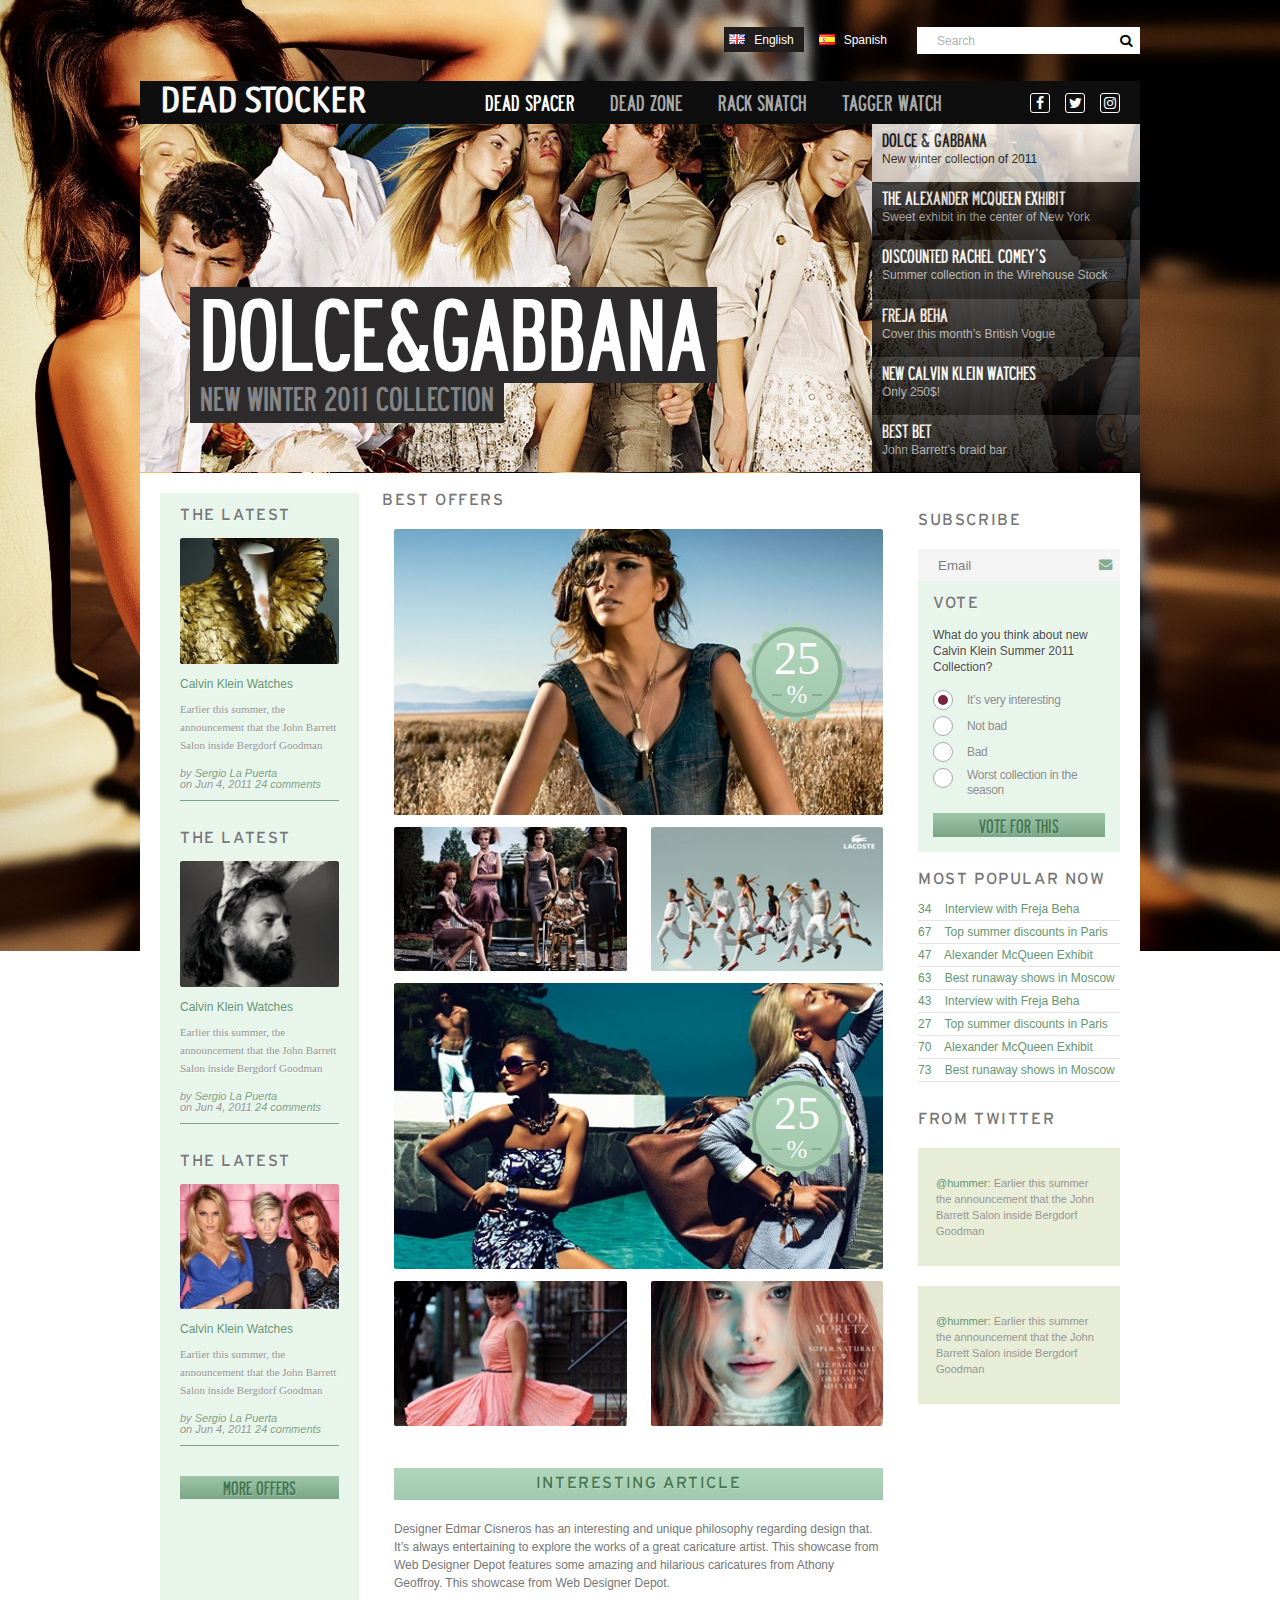
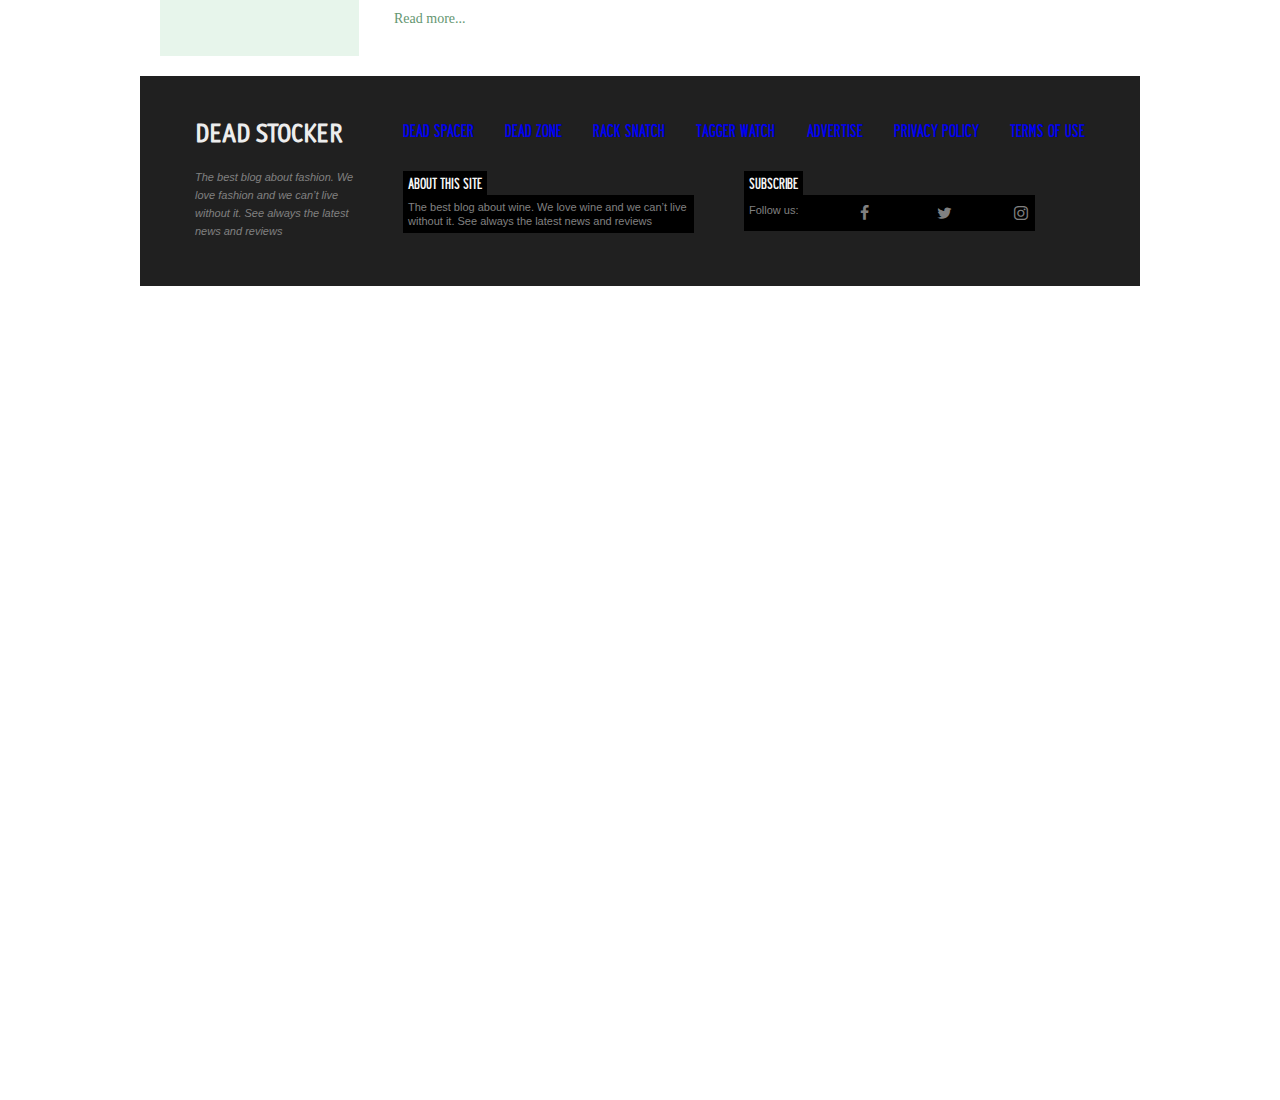
==== commit 4db084d5: "finish" ====
--- a/index.html
+++ b/index.html
@@ -13,26 +13,491 @@
 </head>
 
 <body>
+	<div class="fullscreen"></div>
+	<!-- ==================================================================================================================================== -->
+
 	<div class="wrapper">
-		
+		<div class="_container">
+			<div class="top-header">
+				<div class="top-header__lang" id="lang">
+					<a href="#" class="top-header__lang-item _active">
+						English
+					</a>
+					<a href="#" class="top-header__lang-item">
+						Spanish
+					</a>
+				</div>
+				<form action="#" class="top-header__form">
+					<div class="top-header__form-input">
+						<input autocomplete="off" type="text" name="form[]" data-value="Search" class="input">
+					</div>
+					<div class="top-header__form-btn">
+						<button type="submit" class="icon-search"></button>
+					</div>
+				</form>
+			</div>
+
+			<!-- ==================================================================================================================================== -->
+
+			<header class="header">
+				<a href="#" class="logo">
+					dead stocker
+				</a>
+				<div class="burger icon-menu"></div>
+				<nav class="menu">
+					<div class="menu-close icon-close"></div>
+					<a href="#" class="menu__link active">dead spacer</a>
+					<a href="#" class="menu__link">dead zone</a>
+					<a href="#" class="menu__link">rack snatch </a>
+					<a href="#" class="menu__link">tagger watch</a>
+				</nav>
+				<div class="header__socials">
+					<a href="#" class="header__socials-item icon-facebook"></a>
+					<a href="#" class="header__socials-item icon-twitter"></a>
+					<a href="#" class="header__socials-item icon-instagram"></a>
+				</div>
+			</header>
+
+			<!-- ==================================================================================================================================== -->
+
+			<section class="promo">
+				<div class="promo__body _tabs">
+					<div class="promo__blocks">
+						<div class="promo__block _tabs-block _active">
+							<div class="promo__content">
+								<div class="promo__title">
+									dolce&gabbana
+								</div>
+								<div class="promo__subtitle">
+									new winter 2011 collection
+								</div>
+							</div>
+						</div>
+						<div class="promo__block _tabs-block">
+							<div class="promo__content">
+								<div class="promo__title">
+									the alexander mcqueen exhibit
+								</div>
+								<div class="promo__subtitle">
+									Sweet exhibit in the center of New York
+								</div>
+							</div>
+						</div>
+						<div class="promo__block _tabs-block">
+							<div class="promo__content">
+								<div class="promo__title">
+									discounted rachel comey’s
+								</div>
+								<div class="promo__subtitle">
+									Summer collection in the Wirehouse Stock
+								</div>
+							</div>
+						</div>
+						<div class="promo__block _tabs-block">
+							<div class="promo__content">
+								<div class="promo__title">
+									freja beha
+								</div>
+								<div class="promo__subtitle">
+									Cover this month’s British Vogue
+								</div>
+							</div>
+						</div>
+						<div class="promo__block _tabs-block">
+							<div class="promo__content">
+								<div class="promo__title">
+									new calvin klein watches
+								</div>
+								<div class="promo__subtitle">
+									Only 250$!
+								</div>
+							</div>
+						</div>
+						<div class="promo__block _tabs-block">
+							<div class="promo__content">
+								<div class="promo__title">
+									Best Bet
+								</div>
+								<div class="promo__subtitle">
+									John Barrett’s braid bar
+								</div>
+							</div>
+						</div>
+					</div>
+
+					<!-- --------------------------------------------- -->
+
+					<div class="promo__aside">
+						<div class="promo__aside-item _tabs-item _active">
+							<div class="promo__aside-title">
+								dolce & gabbana
+							</div>
+							<div class="promo__aside-subtitle">
+								New winter collection of 2011
+							</div>
+						</div>
+						<div class="promo__aside-item _tabs-item">
+							<div class="promo__aside-title">
+								the alexander mcqueen exhibit
+							</div>
+							<div class="promo__aside-subtitle">
+								Sweet exhibit in the center of New York
+							</div>
+						</div>
+						<div class="promo__aside-item _tabs-item">
+							<div class="promo__aside-title">
+								discounted rachel comey’s
+							</div>
+							<div class="promo__aside-subtitle">
+								Summer collection in the Wirehouse Stock
+							</div>
+						</div>
+						<div class="promo__aside-item _tabs-item">
+							<div class="promo__aside-title">
+								freja beha
+							</div>
+							<div class="promo__aside-subtitle">
+								Cover this month’s British Vogue
+							</div>
+						</div>
+						<div class="promo__aside-item _tabs-item">
+							<div class="promo__aside-title">
+								new calvin klein watches
+							</div>
+							<div class="promo__aside-subtitle">
+								Only 250$!
+							</div>
+						</div>
+						<div class="promo__aside-item _tabs-item">
+							<div class="promo__aside-title">
+								Best Bet
+							</div>
+							<div class="promo__aside-subtitle">
+								John Barrett’s braid bar
+							</div>
+						</div>
+					</div>
+				</div>
+			</section>
+
+			<!-- ==================================================================================================================================== -->
+
+			<main class="main">
+				<div class="main__body">
+					<aside class="left">
+						<div class="left__title title">
+							the latest
+						</div>
+						<div class="left__img">
+							<img src="img/left/1.jpg" alt="">
+						</div>
+						<div class="left__subtitle">
+							Calvin Klein Watches
+						</div>
+						<p class="left__text">
+							Earlier this summer, the announcement that the John Barrett Salon inside Bergdorf
+							Goodman
+						</p>
+						<div class="left__sign">
+							by <a href="#">Sergio La Puerta </a>
+						</div>
+						<div class="left__comment">
+							on Jun 4, 2011 <a href="#">24 comments</a>
+						</div>
+						<div class="left__title title">
+							the latest
+						</div>
+						<div class="left__img">
+							<img src="img/left/2.jpg" alt="">
+						</div>
+						<div class="left__subtitle">
+							Calvin Klein Watches
+						</div>
+						<p class="left__text">
+							Earlier this summer, the announcement that the John Barrett Salon inside Bergdorf
+							Goodman
+						</p>
+						<div class="left__sign">
+							by <a href="#">Sergio La Puerta </a>
+						</div>
+						<div class="left__comment">
+							on Jun 4, 2011 <a href="#">24 comments</a>
+						</div>
+
+						<div class="left__title title">
+							the latest
+						</div>
+						<div class="left__img">
+							<img src="img/left/3.jpg" alt="">
+						</div>
+						<div class="left__subtitle">
+							Calvin Klein Watches
+						</div>
+						<p class="left__text">
+							Earlier this summer, the announcement that the John Barrett Salon inside Bergdorf
+							Goodman
+						</p>
+						<div class="left__sign">
+							by <a href="#">Sergio La Puerta </a>
+						</div>
+						<div class="left__comment">
+							on Jun 4, 2011 <a href="#">24 comments</a>
+						</div>
+						<a href="#" class="left__link">more offers</a>
+					</aside>
+
+					<section class="middle">
+						<div class="middle__title title">
+							best offers
+						</div>
+						<div class="middle__images">
+							<a href="" class="middle__img middle__img_big middle__img_discount">
+								<div class="middle__img-wrapper">
+									<img src="img/middle/1.jpg" alt="">
+									<div class="middle__img-overlay">
+										discounted rachel comey’s
+									</div>
+								</div>
+								<span class="middle__img-price">
+									<span class="middle__img-price-decor"></span>
+									<div class="middle__img-price-value">
+										25
+									</div>
+									<div class="middle__img-price-percent">
+										<span></span>
+										<span>%</span>
+										<span></span>
+									</div>
+								</span>
+							</a>
+							<a href="" class="middle__img middle__img_discount">
+								<div class="middle__img-wrapper">
+									<img src="img/middle/2.jpg" alt="">
+									<div class="middle__img-overlay">
+										freja beha
+									</div>
+								</div>
+							</a>
+							<a href="" class="middle__img middle__img_discount">
+								<div class="middle__img-wrapper">
+									<img src="img/middle/3.jpg" alt="">
+									<div class="middle__img-overlay">
+										Lacoste discount: 50%
+									</div>
+								</div>
+							</a>
+							<a href="" class="middle__img middle__img_big middle__img_discount">
+								<div class="middle__img-wrapper">
+									<img src="img/middle/4.jpg" alt="">
+									<div class="middle__img-overlay">
+										discounted rachel comey’s
+									</div>
+								</div>
+								<span class="middle__img-price">
+									<span class="middle__img-price-decor"></span>
+
+									<div class="middle__img-price-value">
+										25
+									</div>
+									<div class="middle__img-price-percent">
+										<span></span>
+										<span>%</span>
+										<span></span>
+									</div>
+								</span>
+							</a>
+							<a href="" class="middle__img middle__img_discount">
+								<div class="middle__img-wrapper">
+									<img src="img/middle/5.jpg" alt="">
+									<div class="middle__img-overlay">
+										freja beha
+									</div>
+								</div>
+							</a>
+							<a href="" class="middle__img  middle__img_discount">
+								<div class="middle__img-wrapper">
+									<img src="img/middle/6.jpg" alt="">
+									<div class="middle__img-overlay">
+										Lacoste discount: 50%
+									</div>
+								</div>
+							</a>
+						</div>
+
+						<div class="middle__article-wrapper">
+							<div class="middle__article">
+								Interesting article
+							</div>
+							<div class="middle__text">
+								Designer Edmar Cisneros has an interesting and unique philosophy regarding design
+								that.
+								It’s always entertaining to explore the works of a great caricature artist. This
+								showcase from Web Designer Depot features some amazing and hilarious caricatures
+								from
+								Athony Geoffroy. This showcase from Web Designer Depot.
+
+							</div>
+							<a href="#" class="middle__link">
+								Read more...
+							</a>
+						</div>
+					</section>
+
+					<aside class="right">
+						<div class="right__title title">
+							subscribe
+						</div>
+						<form action="#" class="right__form">
+							<div class="right__form-subsc-wrapper">
+								<input autocomplete="off" type="text" name="form[]" data-value="Email"
+									class="input right__form-input _email _req">
+								<button type="submit" class="form__btn right__form-btn icon-envelope"></button>
+							</div>
+							<div class="right__form-radio">
+								<div class="right__form-radio-title title">
+									vote
+								</div>
+								<div class="right__form-radio-quest">
+									What do you think about new Calvin Klein Summer 2011 Collection?
+								</div>
+								<div class="options right__form-options">
+									<label class="options__item right__form-options-item">
+										<input class="options__input" checked type="radio" value="1"
+											name="form[option]">
+										<span class="options__text"><span>It’s very interesting
+											</span></span>
+									</label>
+									<label class="options__item right__form-options-item">
+										<input class="options__input" type="radio" value="2" name="form[option]">
+										<span class="options__text"><span>Not bad</span></span>
+									</label>
+									<label class="options__item right__form-options-item">
+										<input class="options__input" type="radio" value="3" name="form[option]">
+										<span class="options__text"><span>Bad</span></span>
+									</label>
+									<label class="options__item right__form-options-item">
+										<input class="options__input" type="radio" value="4" name="form[option]">
+										<span class="options__text"><span>Worst collection in the
+												season</span></span>
+									</label>
+								</div>
+								<button type="submit" class="form__btn btn right__form-options-btn">vote for
+									this</button>
+							</div>
+						</form>
+						<div class="right__form-popular">
+							<div class="right__form-popular-title title">
+								most popular now
+							</div>
+							<a href="#" class="right__form-popular-link">
+								<span>34</span> Interview with Freja Beha
+							</a>
+							<a href="#" class="right__form-popular-link">
+								<span>67</span> Top summer discounts in Paris
+							</a>
+							<a href="#" class="right__form-popular-link">
+								<span>47</span> Alexander McQueen Exhibit
+							</a>
+							<a href="#" class="right__form-popular-link">
+								<span>63</span> Best runaway shows in Moscow
+							</a>
+							<a href="#" class="right__form-popular-link">
+								<span>43</span> Interview with Freja Beha
+							</a>
+							<a href="#" class="right__form-popular-link">
+								<span>27</span> Top summer discounts in Paris
+							</a>
+							<a href="#" class="right__form-popular-link">
+								<span>70</span> Alexander McQueen Exhibit
+							</a>
+							<a href="#" class="right__form-popular-link">
+								<span>73</span> Best runaway shows in Moscow
+							</a>
+						</div>
+						<div class="right__form-twitter">
+							<div class="right__form-twitter-title title">
+								from twitter
+							</div>
+							<div class="right__form-twitter-item">
+								<a href="#">@hummer:</a> Earlier this summer the announcement that the John Barrett
+								Salon inside Bergdorf Goodman
+							</div>
+							<div class="right__form-twitter-item">
+								<a href="#">@hummer:</a> Earlier this summer the announcement that the John Barrett
+								Salon inside Bergdorf Goodman
+							</div>
+						</div>
+					</aside>
+				</div>
+			</main>
+
+			<!-- ==================================================================================================================================== -->
+
+			<footer class="footer">
+				<div class="footer__left">
+					<div class="footer__logo">
+						dead stocker
+					</div>
+					<div class="footer__text">
+						The best blog about fashion. We love fashion and we can’t live without it. See always the latest
+						news and reviews
+					</div>
+				</div>
+				<div class="footer__right">
+					<div class="footer__links">
+						<a href="#" class="footer__links-item">
+							dead spacer
+						</a>
+						<a href="#" class="footer__links-item">
+							dead zone
+						</a>
+						<a href="#" class="footer__links-item">
+							rack snatch
+						</a>
+						<a href="#" class="footer__links-item">
+							tagger watch
+						</a>
+						<a href="#" class="footer__links-item">
+							advertise
+						</a>
+						<a href="#" class="footer__links-item">
+							privacy policy
+						</a>
+						<a href="#" class="footer__links-item">
+							terms of use
+						</a>
+					</div>
+					<div class="footer__right-row">
+						<div class="footer__right-column">
+							<div class="footer__right-title">
+								about this site
+							</div>
+							<div class="footer__right-text">
+								The best blog about wine. We love wine and we can’t live without it. See always the
+								latest news and reviews
+							</div>
+						</div>
+						<div class="footer__right-column">
+							<div class="footer__right-title">
+								subscribe
+							</div>
+							<div class="footer__right-socials">
+								<div class="footer__right-socials-item">
+									Follow us:
+								</div>
+								<div class="footer__right-socials-icon icon-facebook"></div>
+								<div class="footer__right-socials-icon icon-twitter"></div>
+								<div class="footer__right-socials-icon icon-instagram"></div>
+							</div>
+						</div>
+					</div>
+				</div>
+			</footer>
+
+
+		</div>
+
 	</div>
-<div class="popup popup_callback">
-	<div class="popup__content">
-		<div class="popup__body">
-			<div class="popup__close icon-close"></div>
-
-			Lorem, ipsum dolor sit amet consectetur adipisicing elit. Libero, nobis? Cumque nesciunt atque earum error hic facilis accusantium a ipsam aut doloremque sunt ex fugit, debitis sed. Distinctio, blanditiis voluptas.
-		</div>
-	</div>
-</div>
-<div class="popup popup_video">
-	<div class="popup__content">
-		<div class="popup__body">
-			<div class="popup__close popup__close_video icon-close"></div>
-			<div class="popup__video _video"></div>
-		</div>
-	</div>
-</div>
 <!-- <script src="https://code.jquery.com/jquery-3.3.1.min.js"></script> -->
 <script src="js/vendors-dist.js"></script>
 <script src="js/app-dist.js"></script></body>
--- a/style.css
+++ b/style.css
@@ -1,8 +1,31 @@
 @charset "UTF-8";
 @font-face {
+  font-family: "Conv_Interstate";
+  src: url("fonts/Interstate Mono Regular.eot");
+  src: local("☺"), url("fonts/Interstate Mono Regular.woff") format("woff"), url("fonts/Interstate Mono Regular.ttf") format("truetype"), url("fonts/Interstate Mono Regular.svg") format("svg");
+  font-weight: normal;
+  font-style: normal;
+  font-display: swap;
+}
+@font-face {
+  font-family: "Conv_ROADWAY_";
+  src: url("fonts/ROADWAY_.eot");
+  src: local("☺"), url("fonts/ROADWAY_.woff") format("woff"), url("fonts/ROADWAY_.ttf") format("truetype"), url("fonts/ROADWAY_.svg") format("svg");
+  font-weight: normal;
+  font-style: normal;
+  font-display: swap;
+}
+@font-face {
+  font-family: "Conv_OfficinaSansC-Book";
+  src: url("fonts/OfficinaSansC-Book.eot");
+  src: local("☺"), url("fonts/OfficinaSansC-Book.woff") format("woff"), url("fonts/OfficinaSansC-Book.ttf") format("truetype"), url("fonts/OfficinaSansC-Book.svg") format("svg");
+  font-weight: normal;
+  font-style: normal;
+  font-display: swap;
+}
+@font-face {
   font-family: "icomoon";
-  src: url("default-icomoon/icomoon.eot?h1e0c0");
-  src: url("default-icomoon/icomoon.eot?h1e0c0#iefix") format("embedded-opentype"), url("default-icomoon/icomoon.ttf?h1e0c0") format("truetype"), url("default-icomoon/icomoon.woff?h1e0c0") format("woff"), url("default-icomoon/icomoon.svg?h1e0c0#icomoon") format("svg");
+  src: url("/default-icomoon/icomoon.eot") format("embedded-opentype"), url("/default-icomoon/icomoon.ttf") format("truetype"), url("/default-icomoon/icomoon.woff") format("woff"), url("/default-icomoon/icomoon.svg") format("svg");
   font-weight: normal;
   font-style: normal;
   font-display: block;
@@ -21,6 +44,10 @@
   -moz-osx-font-smoothing: grayscale;
 }
 
+.icon-search:before {
+  content: "";
+}
+
 .icon-heart:before {
   content: "";
 }
@@ -151,16 +178,9 @@
 
 body {
   line-height: 1;
-  font-family: "";
   -ms-text-size-adjust: 100%;
   -moz-text-size-adjust: 100%;
   -webkit-text-size-adjust: 100%;
-}
-
-input,
-button,
-textarea {
-  font-family: "";
 }
 
 input::-ms-clear {
@@ -213,32 +233,45 @@
   overflow: hidden;
 }
 
+body {
+  position: relative;
+}
+
 .wrapper {
-  width: 100%;
-  min-height: 100%;
-  overflow: hidden;
   display: flex;
   flex-direction: column;
-}
+  position: absolute;
+  top: 0;
+  left: 0;
+  width: 100%;
+  height: auto;
+}
+
+.fullscreen {
+  min-height: 300vh;
+  background: url("img/fullscreen/full-bg.jpg") top/cover no-repeat fixed;
+}
+
 ._container {
-  max-width: 1170px;
+  max-width: 1000px;
   margin: 0 auto;
-}
-@media (max-width: 1182px) {
-  ._container {
-    max-width: 970px;
-  }
-}
-@media (max-width: 991.98px) {
-  ._container {
-    max-width: 750px;
-  }
-}
-@media (max-width: 767.98px) {
-  ._container {
-    max-width: none;
-    padding: 0 10px;
-  }
+  position: relative;
+}
+._container:before {
+  content: "";
+  position: absolute;
+  height: 100%;
+  top: 0;
+  left: 0;
+  width: 0.1px;
+}
+._container:after {
+  content: "";
+  position: absolute;
+  height: 100%;
+  top: 0;
+  right: 0;
+  width: 1px;
 }
 
 .form__input {
@@ -843,1759 +876,780 @@
   width: 100%;
 }
 
-.qs-datepicker-container {
-  margin: 5px;
-  font-size: 1rem;
-  font-family: sans-serif;
-  color: #000;
+.page {
+  flex: 1 1 auto;
+}
+
+.menu-close,
+.burger {
+  color: #fff;
+  display: none;
+}
+.menu-close:before,
+.burger:before {
+  font-size: 25px;
+}
+
+.gallery-block__item img {
+  width: 100px;
+}
+
+.title {
+  text-shadow: 1px 1px 0 rgba(255, 255, 255, 0.5);
+  color: #767676;
+  font-family: "Conv_Interstate";
+  font-size: 16px;
+  font-weight: 400;
+  text-transform: uppercase;
+  letter-spacing: 1.6px;
+}
+
+.top-header {
+  padding: 27px 0px 27px 0px;
+  display: flex;
+  width: 100%;
+}
+.top-header__lang {
+  display: flex;
+  flex: 1 1 auto;
+  justify-content: flex-end;
+  margin: 0px 10px 0px 0px;
+}
+.top-header__lang-item {
+  color: #fff;
+  font-family: "Arial";
+  font-size: 12px;
+  font-weight: 400;
+  line-height: 18px;
+  align-items: center;
+  display: flex;
+  margin: 0px 10px 0px 0px;
+  height: 25px;
+  padding: 0px 10px 0 30px;
+}
+.top-header__lang-item:nth-child(1) {
+  background: url("img/top-header/1.png") 5px 7px no-repeat;
+}
+.top-header__lang-item:nth-child(2) {
+  background: url("img/top-header/2.png") 5px 7px no-repeat;
+}
+.top-header__lang-item._active {
+  background-color: #211e1d;
+}
+.top-header__form {
+  display: flex;
+  box-shadow: inset 1px 1px 1px rgba(0, 0, 1, 0.28);
+}
+.top-header__form-input input {
+  height: 100%;
+  flex: 1 1 auto;
+  color: #b2b2b2;
+  font-family: "Arial";
+  font-size: 12px;
+  font-weight: 400;
+}
+.top-header__form-btn {
+  flex: 0 0 28px;
+  display: flex;
+  justify-content: center;
+  align-items: center;
+}
+.top-header__form-btn button {
+  height: 27px;
+  width: 100%;
+  background-color: #fff;
+}
+
+.header {
+  display: flex;
+  background-color: #0e0e0e;
+  justify-content: space-between;
+  height: 43px;
+  align-items: center;
+  padding: 0px 20px;
+}
+.header__socials {
+  display: flex;
+  justify-content: space-between;
+}
+.header__socials-item {
+  display: flex;
+  justify-content: center;
+  align-items: center;
+  border-radius: 3px;
+  width: 20px;
+  height: 20px;
+  color: #fff;
+  border: 1px solid #fff;
+  margin: 0px 0px 0px 15px;
+}
+.header__socials-item:hover {
+  color: gray;
+  border-color: gray;
+}
+
+.logo {
+  flex: 0 0 217px;
+  color: #f9f9f9;
+  font-family: "Conv_OfficinaSansC-Book";
+  font-size: 36px;
+  font-weight: 700;
+  text-transform: uppercase;
+}
+
+.menu {
+  display: flex;
+  justify-content: space-between;
+}
+.menu__link {
+  color: #a9a9a9;
+  font-family: "Conv_ROADWAY_";
+  font-size: 20px;
+  font-weight: 400;
+  text-transform: uppercase;
+  margin: 0px 0px 0px 35px;
+}
+.menu__link:hover {
+  color: #fff;
+}
+.menu__link.active {
+  color: #fff;
+}
+
+.promo {
+  position: relative;
+  background: url("img/promo/bg.jpg") 0 0 no-repeat;
+}
+.promo__body {
+  padding: 0px 0px 50px 50px;
+  height: 349px;
+  display: flex;
+  flex-direction: column;
+  justify-content: flex-end;
+}
+.promo__content {
+  display: flex;
+  flex-direction: column;
+  align-items: flex-start;
+}
+.promo__title {
+  color: #ffffff;
+  font-family: "Conv_ROADWAY_";
+  font-size: 90px;
+  font-weight: 400;
+  text-transform: uppercase;
+  background-color: #2d2b2c;
+  padding: 0px 10px 6px 10px;
+  max-width: 650px;
+  display: flex;
+  justify-content: start;
+}
+.promo__subtitle {
+  color: #868585;
+  font-family: "Conv_ROADWAY_";
+  font-size: 30px;
+  font-weight: 400;
+  text-transform: uppercase;
+  background-color: #2d2b2c;
+  padding: 0px 10px 10px 10px;
+}
+.promo__aside {
   position: absolute;
-  width: 15.625em;
+  top: 0;
+  right: 0;
   display: flex;
   flex-direction: column;
-  z-index: 9001;
-  -webkit-user-select: none;
-  user-select: none;
+  width: 268px;
+  height: 100%;
+}
+.promo__aside-item {
+  height: 44.666%;
+  opacity: 0.8;
+  padding: 7px 10px 7px 10px;
+  cursor: pointer;
+  background-image: linear-gradient(to top, #000001 0%, #232323 100%);
+}
+.promo__aside-item:hover {
+  background-image: linear-gradient(to top, #d8d8d8 0%, #ffffff 100%);
+}
+.promo__aside-item:hover .promo__aside-title,
+.promo__aside-item:hover .promo__aside-subtitle {
+  color: #1b1b1b;
+}
+.promo__aside-item._active {
+  background-image: linear-gradient(to top, #d8d8d8 0%, #ffffff 100%);
+}
+.promo__aside-item._active .promo__aside-title,
+.promo__aside-item._active .promo__aside-subtitle {
+  color: #1b1b1b;
+}
+.promo__aside-title {
+  color: #ffffff;
+  font-family: "Conv_ROADWAY_";
+  font-size: 17px;
+  font-weight: 400;
+  text-transform: uppercase;
+  margin: 0px 0px 5px 0px;
+}
+.promo__aside-subtitle {
+  color: #b1b1b1;
+  font-family: "Arial";
+  font-size: 12px;
+  font-weight: 400;
+}
+
+.main {
+  background-color: #fff;
+  padding: 20px 20px 20px 20px;
+}
+.main__body {
+  display: flex;
+}
+
+.left {
+  padding: 15px 20px;
+  flex: 0 0 199px;
+  background-color: #e7f5eb;
+}
+.left__title {
+  margin: 0px 0px 14px 0px;
+}
+.left__img {
+  margin: 0px 0px 14px 0px;
+}
+.left__subtitle {
+  text-shadow: 1px 1px 0 rgba(255, 255, 255, 0.5);
+  font-family: "Arial";
+  font-weight: 400;
+  color: #649671;
+  font-size: 12px;
+  margin: 0px 0px 10px 0px;
+}
+.left__text {
+  text-shadow: 1px 1px 0 rgba(255, 255, 255, 0.5);
+  color: #969696;
+  font-family: "Aria";
+  font-size: 11px;
+  font-weight: 400;
+  line-height: 18px;
+  margin: 0px 0px 14px 0px;
+}
+.left__sign {
+  text-shadow: 1px 1px 0 rgba(255, 255, 255, 0.5);
+  color: #969696;
+  font-family: "Arial";
+  font-style: italic;
+  font-size: 11px;
+  font-weight: 400;
+}
+.left__sign a {
+  color: #79a484;
+}
+.left__comment {
+  text-shadow: 1px 1px 0 rgba(255, 255, 255, 0.5);
+  color: #969696;
+  font-family: "Arial";
+  font-style: italic;
+  font-size: 11px;
+  font-weight: 400;
+  padding-bottom: 10px;
+  border-bottom: 1px solid #79a484;
+  margin: 0px 0px 30px 0px;
+}
+.left__comment a {
+  color: #79a484;
+}
+.left__link {
+  background-image: linear-gradient(to top, #7ba686 0%, #9ec5a8 100%);
+  text-shadow: 1px 1px 0 rgba(255, 255, 255, 0.22);
+  color: #447751;
+  font-family: "Conv_ROADWAY_";
+  font-size: 17px;
+  font-weight: 400;
+  text-transform: uppercase;
+  padding: 3px 0px;
+  display: block;
+  text-align: center;
+}
+
+.right {
+  flex: 0 0 202px;
+  padding: 20px 0px 0px 0px;
+}
+.right__title {
+  margin: 0px 0px 20px 0px;
+}
+.right__form {
+  display: flex;
+  flex-direction: column;
+}
+.right__form-subsc-wrapper {
+  display: flex;
+}
+.right__form-input {
+  flex: 1 1 auto;
+  background-color: #f5f5f5;
+  height: 32px;
+  color: gray;
+}
+.right__form-btn {
+  flex: 0 0 30px;
+  background-color: #f5f5f5;
+  color: #87ab92;
+}
+.right__form-radio {
+  background-color: #e7f5eb;
+  padding: 15px;
+  margin: 0px 0px 20px 0px;
+}
+.right__form-radio-title {
+  margin: 0px 0px 15px 0px;
+}
+.right__form-radio-quest {
+  text-shadow: 1px 1px 0 rgba(255, 255, 255, 0.5);
+  color: #4c4c4c;
+  font-family: "Arial";
+  font-size: 12px;
+  font-weight: 400;
+  line-height: 16px;
+  margin: 0px 0px 15px 0px;
+}
+.right__form-options-item {
+  margin: 0px 0px 3px 0px;
+}
+.right__form-options-item:last-child {
+  margin: 0px 0px 15px 0px;
+}
+.right__form-options-item span {
+  text-shadow: 1px 1px 0 rgba(255, 255, 255, 0.5);
+  color: #8d8c8c;
+  font-family: "Arial";
+  font-size: 12px;
+  font-weight: 400;
+}
+.right .options__text:after {
+  top: 5px;
+}
+.right .options__text:before {
+  height: 20px;
+}
+.right__form-options-btn {
+  text-shadow: 1px 1px 0 rgba(255, 255, 255, 0.22);
+  color: #447751;
+  font-family: "Conv_ROADWAY_";
+  font-size: 17px;
+  font-weight: 400;
+  text-transform: uppercase;
+  height: 24px;
+  width: 100%;
+  display: flex;
+  justify-content: center;
+  align-items: center;
+  background-image: linear-gradient(to top, #7ba686 0%, #9ec5a8 100%);
+}
+.right__form-popular {
+  display: flex;
+  flex-direction: column;
+  margin: 0px 0px 30px 0px;
+}
+.right__form-popular-title {
+  margin: 0px 0px 10px 0px;
+}
+.right__form-popular-link {
+  text-shadow: 1px 1px 0 rgba(255, 255, 255, 0.5);
+  color: #649671;
+  font-family: "Arial";
+  font-size: 12px;
+  display: block;
+  padding: 5px 0px;
+  border-bottom: 1px solid rgba(0, 0, 0, 0.1);
+}
+.right__form-popular-link span {
+  margin: 0px 10px 0px 0px;
+}
+.right__form-twitter-title {
+  margin: 0px 0px 20px 0px;
+}
+.right__form-twitter-item {
+  color: #969696;
+  font-family: "Arial";
+  font-size: 11px;
+  font-weight: 400;
+  line-height: 16px;
+  background-color: #e8edd7;
+  margin: 0px 0px 20px 0px;
+  padding: 27px 18px;
+}
+.right__form-twitter-item a {
+  color: #649671;
+}
+
+.middle {
+  padding: 20px 0px 0px 0px;
+  padding: 0px 23px;
+}
+.middle__title {
+  margin: 0px 0px 20px 0px;
+}
+.middle__images {
+  display: flex;
+  flex-wrap: wrap;
+}
+.middle__img-wrapper {
+  position: relative;
+}
+.middle__img-wrapper:hover .middle__img-overlay {
+  transform: translateY(0);
+}
+.middle__img {
+  width: 50%;
+  margin: 0px 0px 12px 0px;
+  padding: 0px 12px;
   overflow: hidden;
-  background: #000;
-  box-shadow: 0 1.25em 1.25em -0.9375em rgba(0, 0, 0, 0.3);
-  border-right: 1px solid #fff;
-  border-left: 1px solid #f1ad70;
-  padding: 5px;
-}
-.qs-datepicker-container:before, .qs-datepicker-container:after {
-  content: "";
-  width: 100%;
-  height: 2px;
+  position: relative;
+}
+.middle__img_big {
+  width: 100%;
+}
+.middle__img-overlay {
+  position: absolute;
   left: 0;
-  z-index: 2;
+  bottom: 0;
+  width: 100%;
+  height: 31px;
+  display: flex;
+  align-items: center;
+  background-color: rgba(0, 0, 0, 0.7);
+  color: #ffffff;
+  font-family: "Conv_ROADWAY_";
+  font-size: 17px;
+  font-weight: 400;
+  text-transform: uppercase;
+  padding: 0px 20px;
+  transition: all 0.3s;
+  transform: translateY(120%);
+}
+.middle__img-price {
+  width: 104px;
+  height: 104px;
   position: absolute;
-  background-image: linear-gradient(to right, #f1ad70 0%, #fffdf2 100%);
-}
-.qs-datepicker-container:before {
-  top: 0;
-}
-.qs-datepicker-container:after {
-  bottom: 0;
-}
-
-.qs-datepicker-container * {
-  box-sizing: border-box;
-}
-
-.qs-datepicker-container.qs-centered {
-  position: fixed;
+  right: 46px;
+  top: 50%;
+  transform: translateY(-50%);
+  background: url("img/middle/discound-bg.png") 0 0 no-repeat;
+  background-size: contain;
+  display: flex;
+  flex-direction: column;
+  align-items: center;
+  justify-content: center;
+}
+.middle__img-price-decor {
+  position: absolute;
   top: 50%;
   left: 50%;
   transform: translate(-50%, -50%);
-}
-
-.qs-datepicker-container.qs-hidden {
-  display: none;
-}
-
-.qs-datepicker .qs-overlay {
-  position: absolute;
-  top: 0;
-  left: 0;
-  background: rgba(0, 0, 0, 0.75);
+  width: 90px;
+  height: 90px;
+  border: 4px solid #87ab92;
+  border-radius: 50%;
+}
+.middle__img-price-value {
   color: #fff;
-  width: 100%;
-  height: 100%;
-  padding: 0.5em;
-  z-index: 1;
-  opacity: 1;
-  transition: opacity 0.3s;
-  display: flex;
-  flex-direction: column;
-}
-
-.qs-datepicker .qs-overlay.qs-hidden {
-  opacity: 0;
-  z-index: -1;
-}
-
-.qs-datepicker .qs-overlay .qs-overlay-year {
-  background: rgba(0, 0, 0, 0);
-  border: none;
-  border-bottom: 1px solid #fff;
-  border-radius: 0;
+  font-size: 46px;
+}
+.middle__img-price-percent {
   color: #fff;
-  font-size: 0.875em;
-  padding: 0.25em 0;
-  width: 80%;
-  text-align: center;
-  margin: 0 auto;
-  display: block;
-}
-
-.qs-datepicker .qs-overlay .qs-overlay-year::-webkit-inner-spin-button {
-  -webkit-appearance: none;
-}
-
-.qs-datepicker .qs-overlay .qs-close {
-  padding: 0.5em;
-  cursor: pointer;
-  position: absolute;
-  top: 0;
-  right: 0;
-}
-
-.qs-datepicker .qs-overlay .qs-submit {
-  border: 1px solid #fff;
-  border-radius: 0.26392em;
-  padding: 0.5em;
-  margin: 0 auto auto;
-  cursor: pointer;
-  background: rgba(128, 128, 128, 0.4);
-}
-
-.qs-datepicker .qs-overlay .qs-submit.qs-disabled {
-  color: grey;
-  border-color: grey;
-  cursor: not-allowed;
-}
-
-.qs-datepicker .qs-overlay .qs-overlay-month-container {
-  display: flex;
-  flex-wrap: wrap;
-  flex-grow: 1;
-}
-
-.qs-datepicker .qs-overlay .qs-overlay-month {
+  font-size: 25px;
   display: flex;
   justify-content: center;
   align-items: center;
-  width: 33.33333%;
-  cursor: pointer;
-  opacity: 0.5;
-  transition: opacity 0.15s;
-}
-
-.qs-datepicker .qs-overlay .qs-overlay-month.active,
-.qs-datepicker .qs-overlay .qs-overlay-month:hover {
-  opacity: 1;
-}
-
-.qs-datepicker .qs-controls {
-  width: 100%;
-  display: flex;
-  justify-content: space-between;
-  align-items: center;
-  flex-grow: 1;
-  flex-shrink: 0;
-  background: #000;
-  color: #fff;
-  filter: blur(0);
-  transition: filter 0.3s;
-}
-
-.qs-datepicker .qs-controls.qs-blur {
-  filter: blur(5px);
-}
-
-.qs-datepicker .qs-arrow {
-  height: 1.5625em;
-  width: 1.5625em;
-  position: relative;
-  cursor: pointer;
-  border-radius: 0.26392em;
-  transition: background 0.15s;
-}
-
-.qs-datepicker .qs-arrow:hover {
-  background: rgba(0, 0, 0, 0.1);
-}
-
-.qs-datepicker .qs-arrow:hover.qs-left:after {
-  border-right-color: #000;
-}
-
-.qs-datepicker .qs-arrow:hover.qs-right:after {
-  border-left-color: #000;
-}
-
-.qs-datepicker .qs-arrow:after {
-  content: "";
-  border: 0.39062em solid rgba(0, 0, 0, 0);
-  position: absolute;
-  top: 50%;
-  transition: border 0.2s;
-}
-
-.qs-datepicker .qs-arrow.qs-left:after {
-  border-right-color: grey;
-  right: 50%;
-  transform: translate(25%, -50%);
-}
-
-.qs-datepicker .qs-arrow.qs-right:after {
-  border-left-color: grey;
-  left: 50%;
-  transform: translate(-25%, -50%);
-}
-
-.qs-datepicker .qs-month-year {
-  font-weight: 700;
-  transition: border 0.2s;
-  border-bottom: 1px solid rgba(0, 0, 0, 0);
-  cursor: pointer;
-}
-
-.qs-datepicker .qs-month-year:hover {
-  border-bottom: 1px solid grey;
-}
-
-.qs-datepicker .qs-month-year:active:focus,
-.qs-datepicker .qs-month-year:focus {
-  outline: none;
-}
-
-.qs-datepicker .qs-month {
-  padding-right: 0.5ex;
-}
-
-.qs-datepicker .qs-year {
-  padding-left: 0.5ex;
-}
-
-.qs-datepicker .qs-squares {
-  display: flex;
-  color: #fff;
-  flex-wrap: wrap;
-  padding: 0.3125em;
-  filter: blur(0);
-  transition: filter 0.3s;
-}
-
-.qs-datepicker .qs-squares.qs-blur {
-  filter: blur(5px);
-}
-
-.qs-datepicker .qs-square {
-  width: 14.28571%;
-  height: 1.5625em;
-  display: flex;
-  align-items: center;
-  justify-content: center;
-  cursor: pointer;
-  transition: background 0.1s;
-  border-radius: 0.26392em;
-}
-
-.qs-datepicker .qs-square.qs-current {
-  font-weight: 700;
-}
-
-.qs-datepicker .qs-square.qs-current span {
-  text-decoration: underline;
-}
-
-.qs-datepicker .qs-square.qs-active {
-  background: #fff;
-  color: #000;
-}
-
-.qs-datepicker .qs-square.qs-range-date-start:not(.qs-range-date-6) {
-  border-top-right-radius: 0;
-  border-bottom-right-radius: 0;
-}
-
-.qs-datepicker .qs-square.qs-range-date-middle {
-  background: #d4ebf2;
-}
-
-.qs-datepicker .qs-square.qs-range-date-middle:not(.qs-range-date-0):not(.qs-range-date-6) {
-  border-radius: 0;
-}
-
-.qs-datepicker .qs-square.qs-range-date-middle.qs-range-date-0 {
-  border-top-right-radius: 0;
-  border-bottom-right-radius: 0;
-}
-
-.qs-datepicker .qs-square.qs-range-date-end:not(.qs-range-date-0),
-.qs-datepicker .qs-square.qs-range-date-middle.qs-range-date-6 {
-  border-top-left-radius: 0;
-  border-bottom-left-radius: 0;
-}
-
-.qs-datepicker .qs-square.qs-disabled span {
-  opacity: 0.2;
-}
-
-.qs-datepicker .qs-square.qs-empty {
-  cursor: default;
-}
-
-.qs-datepicker .qs-square.qs-disabled {
-  cursor: not-allowed;
-}
-
-.qs-datepicker .qs-square.qs-day {
-  cursor: default;
-  font-weight: 700;
-  color: grey;
-}
-
-.qs-datepicker .qs-square:not(.qs-empty):not(.qs-disabled):not(.qs-day):not(.qs-active):hover {
-  background: orange;
-}
-
-.qs-datepicker .qs-event {
-  position: relative;
-}
-
-.qs-datepicker .qs-event:after {
-  content: "";
-  position: absolute;
-  width: 0.46875em;
-  height: 0.46875em;
-  border-radius: 50%;
-  background: #07f;
-  bottom: 0;
-  right: 0;
-}
-
-.qs-datepicker .qs-event.qs-disabled:after,
-.qs-datepicker .qs-event.qs-empty:after {
-  background: #cce4ff;
-}
-
-.lg-actions .lg-next,
-.lg-actions .lg-prev {
-  background-color: rgba(0, 0, 0, 0.45);
-  border-radius: 2px;
-  color: #999;
-  cursor: pointer;
-  display: block;
-  margin-top: -10px;
-  position: absolute;
-  display: block;
-  width: 20px;
-  height: 36px;
-  top: 50%;
-  transform: translate(0px, -50%);
-  z-index: 1080;
-}
-
-.lg-actions .lg-next.disabled,
-.lg-actions .lg-prev.disabled {
-  pointer-events: none;
-  opacity: 0.5;
-}
-
-.lg-actions .lg-next:hover,
-.lg-actions .lg-prev:hover {
-  color: #fff;
-}
-
-.lg-actions .lg-next {
-  right: 20px;
-  background: url("../img/icons/p-right.svg") 0 0/100% no-repeat;
-}
-
-.lg-actions .lg-prev {
-  left: 20px;
-  background: url("../img/icons/p-left.svg") 0 0/100% no-repeat;
-}
-
-@keyframes lg-right-end {
-  0% {
-    left: 0;
-  }
-  50% {
-    left: -30px;
-  }
-  100% {
-    left: 0;
-  }
-}
-@keyframes lg-left-end {
-  0% {
-    left: 0;
-  }
-  50% {
-    left: 30px;
-  }
-  100% {
-    left: 0;
-  }
-}
-.lg-outer.lg-right-end .lg-object {
-  animation: lg-right-end 0.3s;
-  position: relative;
-}
-
-.lg-outer.lg-left-end .lg-object {
-  animation: lg-left-end 0.3s;
-  position: relative;
-}
-
-.lg-toolbar {
-  z-index: 1082;
-  left: 0;
-  position: absolute;
-  top: 0;
-  width: 100%;
-  background-color: rgba(0, 0, 0, 0.45);
-}
-
-.lg-toolbar .lg-icon {
-  color: #999;
-  cursor: pointer;
-  float: right;
-  font-size: 24px;
-  height: 47px;
-  line-height: 27px;
-  padding: 10px 0;
-  text-align: center;
-  width: 50px;
-  text-decoration: none !important;
-  outline: medium none;
-  transition: color 0.2s linear;
-}
-
-.lg-toolbar .lg-icon:hover {
-  color: #fff;
-}
-
-.lg-toolbar .lg-close {
-  background: url("../img/icons/close.svg") center no-repeat;
-}
-
-.lg-toolbar .lg-download {
-  display: none;
-}
-
-.lg-sub-html {
-  background-color: rgba(0, 0, 0, 0.45);
-  bottom: 0;
-  color: #eee;
+}
+.middle__img-price-percent span:nth-child(1),
+.middle__img-price-percent span:nth-child(3) {
+  width: 10px;
+  height: 2px;
+  background-color: #87ab92;
+}
+.middle__img-price-percent span:nth-child(2) {
+  margin: 0px 5px;
+}
+.middle__article-wrapper {
+  padding: 30px 12px;
+}
+.middle__article {
+  height: 32px;
+  background-image: linear-gradient(to top, #a1c7ac 0%, #b1d6bc 100%);
+  text-shadow: 1px 1px 0 rgba(255, 255, 255, 0.22);
+  font-family: "Conv_Interstate";
   font-size: 16px;
-  left: 0;
-  padding: 10px 40px;
-  position: fixed;
-  right: 0;
-  text-align: center;
-  z-index: 1080;
-}
-
-.lg-sub-html h4 {
-  margin: 0;
-  font-size: 13px;
-  font-weight: bold;
-}
-
-.lg-sub-html p {
-  font-size: 12px;
-  margin: 5px 0 0;
-}
-
-#lg-counter {
-  color: #999;
-  display: inline-block;
-  font-size: 16px;
-  padding-left: 20px;
-  padding-top: 12px;
-  vertical-align: middle;
-}
-
-.lg-toolbar,
-.lg-prev,
-.lg-next {
-  opacity: 1;
-  transition: transform 0.35s cubic-bezier(0, 0, 0.25, 1) 0s, opacity 0.35s cubic-bezier(0, 0, 0.25, 1) 0s, color 0.2s linear;
-}
-
-.lg-hide-items .lg-prev {
-  opacity: 0;
-  transform: translate3d(-10px, 0, 0);
-}
-
-.lg-hide-items .lg-next {
-  opacity: 0;
-  transform: translate3d(10px, 0, 0);
-}
-
-.lg-hide-items .lg-toolbar {
-  opacity: 0;
-  transform: translate3d(0, -10px, 0);
-}
-
-body:not(.lg-from-hash) .lg-outer.lg-start-zoom .lg-object {
-  transform: scale3d(0.5, 0.5, 0.5);
-  opacity: 0;
-  transition: transform 250ms cubic-bezier(0, 0, 0.25, 1) 0s, opacity 250ms cubic-bezier(0, 0, 0.25, 1) !important;
-  transform-origin: 50% 50%;
-}
-
-body:not(.lg-from-hash) .lg-outer.lg-start-zoom .lg-item.lg-complete .lg-object {
-  transform: scale3d(1, 1, 1);
-  opacity: 1;
-}
-
-.lg-outer .lg-thumb-outer {
-  background-color: #0d0a0a;
-  bottom: 0;
-  position: absolute;
-  width: 100%;
-  z-index: 1080;
-  max-height: 350px;
-  transform: translate3d(0, 100%, 0);
-  transition: transform 0.25s cubic-bezier(0, 0, 0.25, 1) 0s;
-}
-
-.lg-outer .lg-thumb-outer.lg-grab .lg-thumb-item {
-  cursor: -o-grab;
-  cursor: -ms-grab;
-  cursor: grab;
-}
-
-.lg-outer .lg-thumb-outer.lg-grabbing .lg-thumb-item {
-  cursor: move;
-  cursor: -o-grabbing;
-  cursor: -ms-grabbing;
-  cursor: grabbing;
-}
-
-.lg-outer .lg-thumb-outer.lg-dragging .lg-thumb {
-  transition-duration: 0s !important;
-}
-
-.lg-outer.lg-thumb-open .lg-thumb-outer {
-  transform: translate3d(0, 0%, 0);
-}
-
-.lg-outer .lg-thumb {
-  padding: 10px 0;
-  height: 100%;
-  margin-bottom: -5px;
-}
-
-.lg-outer .lg-thumb-item {
-  border-radius: 5px;
-  cursor: pointer;
-  float: left;
-  overflow: hidden;
-  height: 100%;
-  border: 2px solid #fff;
-  border-radius: 4px;
-  margin-bottom: 5px;
-}
-
-@media (min-width: 1025px) {
-  .lg-outer .lg-thumb-item {
-    transition: border-color 0.25s ease;
-  }
-}
-.lg-outer .lg-thumb-item.active,
-.lg-outer .lg-thumb-item:hover {
-  border-color: #a90707;
-}
-
-.lg-outer .lg-thumb-item img {
-  width: 100%;
-  height: 100%;
-  object-fit: cover;
-}
-
-.lg-outer.lg-has-thumb .lg-item {
-  padding-bottom: 120px;
-}
-
-.lg-outer.lg-can-toggle .lg-item {
-  padding-bottom: 0;
-}
-
-.lg-outer.lg-pull-caption-up .lg-sub-html {
-  transition: bottom 0.25s ease;
-}
-
-.lg-outer.lg-pull-caption-up.lg-thumb-open .lg-sub-html {
-  bottom: 100px;
-}
-
-.lg-outer .lg-toggle-thumb {
-  background-color: #0d0a0a;
-  border-radius: 2px 2px 0 0;
-  color: #999;
-  cursor: pointer;
-  font-size: 24px;
-  height: 39px;
-  line-height: 27px;
-  padding: 5px 0;
-  position: absolute;
-  right: 20px;
-  text-align: center;
-  top: -39px;
-  width: 50px;
-}
-
-.lg-outer .lg-toggle-thumb:after {
-  content: "";
-}
-
-.lg-outer .lg-toggle-thumb:hover {
-  color: #fff;
-}
-
-.lg-outer .lg-video-cont {
-  display: inline-block;
-  vertical-align: middle;
-  max-width: 1140px;
-  max-height: 100%;
-  width: 100%;
-  padding: 0 5px;
-}
-
-.lg-outer .lg-video {
-  width: 100%;
-  height: 0;
-  padding-bottom: 56.25%;
-  overflow: hidden;
-  position: relative;
-}
-
-.lg-outer .lg-video .lg-object {
-  display: inline-block;
-  position: absolute;
-  top: 0;
-  left: 0;
-  width: 100% !important;
-  height: 100% !important;
-}
-
-.lg-outer .lg-video .lg-video-play {
-  width: 84px;
-  height: 59px;
-  position: absolute;
-  left: 50%;
-  top: 50%;
-  margin-left: -42px;
-  margin-top: -30px;
-  z-index: 1080;
-  cursor: pointer;
-}
-
-.lg-outer .lg-has-vimeo .lg-video-play {
-  background: url("../img/vimeo-play.png") no-repeat scroll 0 0 transparent;
-}
-
-.lg-outer .lg-has-vimeo:hover .lg-video-play {
-  background: url("../img/vimeo-play.png") no-repeat scroll 0 -58px transparent;
-}
-
-.lg-outer .lg-has-html5 .lg-video-play {
-  background: transparent url("../img/video-play.png") no-repeat scroll 0 0;
-  height: 64px;
-  margin-left: -32px;
-  margin-top: -32px;
-  width: 64px;
-  opacity: 0.8;
-}
-
-.lg-outer .lg-has-html5:hover .lg-video-play {
-  opacity: 1;
-}
-
-.lg-outer .lg-has-youtube .lg-video-play {
-  background: url("../img/youtube-play.png") no-repeat scroll 0 0 transparent;
-}
-
-.lg-outer .lg-has-youtube:hover .lg-video-play {
-  background: url("../img/youtube-play.png") no-repeat scroll 0 -60px transparent;
-}
-
-.lg-outer .lg-video-object {
-  width: 100% !important;
-  height: 100% !important;
-  position: absolute;
-  top: 0;
-  left: 0;
-}
-
-.lg-outer .lg-has-video .lg-video-object {
-  visibility: hidden;
-}
-
-.lg-outer .lg-has-video.lg-video-playing .lg-object,
-.lg-outer .lg-has-video.lg-video-playing .lg-video-play {
-  display: none;
-}
-
-.lg-outer .lg-has-video.lg-video-playing .lg-video-object {
-  visibility: visible;
-}
-
-.lg-progress-bar {
-  background-color: #333;
-  height: 5px;
-  left: 0;
-  position: absolute;
-  top: 0;
-  width: 100%;
-  z-index: 1083;
-  opacity: 0;
-  transition: opacity 0.08s ease 0s;
-}
-
-.lg-progress-bar .lg-progress {
-  background-color: #a90707;
-  height: 5px;
-  width: 0;
-}
-
-.lg-progress-bar.lg-start .lg-progress {
-  width: 100%;
-}
-
-.lg-show-autoplay .lg-progress-bar {
-  opacity: 1;
-}
-
-.lg-autoplay-button:after {
-  content: "";
-}
-
-.lg-show-autoplay .lg-autoplay-button:after {
-  content: "";
-}
-
-.lg-outer.lg-css3.lg-zoom-dragging .lg-item.lg-complete.lg-zoomable .lg-img-wrap,
-.lg-outer.lg-css3.lg-zoom-dragging .lg-item.lg-complete.lg-zoomable .lg-image {
-  transition-duration: 0s;
-}
-
-.lg-outer.lg-use-transition-for-zoom .lg-item.lg-complete.lg-zoomable .lg-img-wrap {
-  transition: transform 0.3s cubic-bezier(0, 0, 0.25, 1) 0s;
-}
-
-.lg-outer.lg-use-left-for-zoom .lg-item.lg-complete.lg-zoomable .lg-img-wrap {
-  transition: left 0.3s cubic-bezier(0, 0, 0.25, 1) 0s, top 0.3s cubic-bezier(0, 0, 0.25, 1) 0s;
-}
-
-.lg-outer .lg-item.lg-complete.lg-zoomable .lg-img-wrap {
-  transform: translate3d(0, 0, 0);
-  -webkit-backface-visibility: hidden;
-  backface-visibility: hidden;
-}
-
-.lg-outer .lg-item.lg-complete.lg-zoomable .lg-image {
-  transform: scale3d(1, 1, 1);
-  transition: transform 0.3s cubic-bezier(0, 0, 0.25, 1) 0s, opacity 0.15s !important;
-  transform-origin: 0 0;
-  -webkit-backface-visibility: hidden;
-  backface-visibility: hidden;
-}
-
-#lg-zoom-in:after {
-  content: "";
-}
-
-#lg-actual-size {
-  font-size: 20px;
-}
-
-#lg-actual-size:after {
-  content: "";
-}
-
-#lg-zoom-out {
-  opacity: 0.5;
-  pointer-events: none;
-}
-
-#lg-zoom-out:after {
-  content: "";
-}
-
-.lg-zoomed #lg-zoom-out {
-  opacity: 1;
-  pointer-events: auto;
-}
-
-.lg-outer .lg-pager-outer {
-  bottom: 60px;
-  left: 0;
-  position: absolute;
-  right: 0;
-  text-align: center;
-  z-index: 1080;
-  height: 10px;
-}
-
-.lg-outer .lg-pager-outer.lg-pager-hover .lg-pager-cont {
-  overflow: visible;
-}
-
-.lg-outer .lg-pager-cont {
-  cursor: pointer;
-  display: inline-block;
-  overflow: hidden;
-  position: relative;
-  vertical-align: top;
-  margin: 0 5px;
-}
-
-.lg-outer .lg-pager-cont:hover .lg-pager-thumb-cont {
-  opacity: 1;
-  transform: translate3d(0, 0, 0);
-}
-
-.lg-outer .lg-pager-cont.lg-pager-active .lg-pager {
-  box-shadow: 0 0 0 2px white inset;
-}
-
-.lg-outer .lg-pager-thumb-cont {
-  background-color: #fff;
-  color: #fff;
-  bottom: 100%;
-  height: 83px;
-  left: 0;
-  margin-bottom: 20px;
-  margin-left: -60px;
-  opacity: 0;
-  padding: 5px;
-  position: absolute;
-  width: 120px;
-  border-radius: 3px;
-  transition: opacity 0.15s ease 0s, transform 0.15s ease 0s;
-  transform: translate3d(0, 5px, 0);
-}
-
-.lg-outer .lg-pager-thumb-cont img {
-  width: 100%;
-  height: 100%;
-}
-
-.lg-outer .lg-pager {
-  background-color: rgba(255, 255, 255, 0.5);
-  border-radius: 50%;
-  box-shadow: 0 0 0 8px rgba(255, 255, 255, 0.7) inset;
-  display: block;
-  height: 12px;
-  transition: box-shadow 0.3s ease 0s;
-  width: 12px;
-}
-
-.lg-outer .lg-pager:hover,
-.lg-outer .lg-pager:focus {
-  box-shadow: 0 0 0 8px white inset;
-}
-
-.lg-outer .lg-caret {
-  border-left: 10px solid transparent;
-  border-right: 10px solid transparent;
-  border-top: 10px dashed;
-  bottom: -10px;
-  display: inline-block;
-  height: 0;
-  left: 50%;
-  margin-left: -5px;
-  position: absolute;
-  vertical-align: middle;
-  width: 0;
-}
-
-.lg-fullscreen:after {
-  content: "";
-}
-
-.lg-fullscreen-on .lg-fullscreen:after {
-  content: "";
-}
-
-.lg-outer #lg-dropdown-overlay {
-  background-color: rgba(0, 0, 0, 0.25);
-  bottom: 0;
-  cursor: default;
-  left: 0;
-  position: fixed;
-  right: 0;
-  top: 0;
-  z-index: 1081;
-  opacity: 0;
-  visibility: hidden;
-  transition: visibility 0s linear 0.18s, opacity 0.18s linear 0s;
-}
-
-.lg-outer.lg-dropdown-active .lg-dropdown,
-.lg-outer.lg-dropdown-active #lg-dropdown-overlay {
-  transition-delay: 0s;
-  transform: translate3d(0, 0px, 0);
-  opacity: 1;
-  visibility: visible;
-}
-
-.lg-outer.lg-dropdown-active #lg-share {
-  color: #fff;
-}
-
-.lg-outer .lg-dropdown {
-  background-color: #fff;
-  border-radius: 2px;
-  font-size: 14px;
-  list-style-type: none;
-  margin: 0;
-  padding: 10px 0;
-  position: absolute;
-  right: 0;
-  text-align: left;
-  top: 50px;
-  opacity: 0;
-  visibility: hidden;
-  transform: translate3d(0, 5px, 0);
-  transition: transform 0.18s linear 0s, visibility 0s linear 0.5s, opacity 0.18s linear 0s;
-}
-
-.lg-outer .lg-dropdown:after {
-  content: "";
-  display: block;
-  height: 0;
-  width: 0;
-  position: absolute;
-  border: 8px solid transparent;
-  border-bottom-color: #fff;
-  right: 16px;
-  top: -16px;
-}
-
-.lg-outer .lg-dropdown > li:last-child {
-  margin-bottom: 0px;
-}
-
-.lg-outer .lg-dropdown > li:hover a,
-.lg-outer .lg-dropdown > li:hover .lg-icon {
-  color: #333;
-}
-
-.lg-outer .lg-dropdown a {
-  color: #333;
-  display: block;
-  white-space: pre;
-  padding: 4px 12px;
-  font-family: "Open Sans", "Helvetica Neue", Helvetica, Arial, sans-serif;
-  font-size: 12px;
-}
-
-.lg-outer .lg-dropdown a:hover {
-  background-color: rgba(0, 0, 0, 0.07);
-}
-
-.lg-outer .lg-dropdown .lg-dropdown-text {
-  display: inline-block;
-  line-height: 1;
-  margin-top: -3px;
-  vertical-align: middle;
-}
-
-.lg-outer .lg-dropdown .lg-icon {
-  color: #333;
-  display: inline-block;
-  float: none;
-  font-size: 20px;
-  height: auto;
-  line-height: 1;
-  margin-right: 8px;
-  padding: 0;
-  vertical-align: middle;
-  width: auto;
-}
-
-.lg-outer #lg-share {
-  position: relative;
-}
-
-.lg-outer #lg-share:after {
-  content: "";
-}
-
-.lg-outer #lg-share-facebook .lg-icon {
-  color: #3b5998;
-}
-
-.lg-outer #lg-share-facebook .lg-icon:after {
-  content: "";
-}
-
-.lg-outer #lg-share-twitter .lg-icon {
-  color: #00aced;
-}
-
-.lg-outer #lg-share-twitter .lg-icon:after {
-  content: "";
-}
-
-.lg-outer #lg-share-googleplus .lg-icon {
-  color: #dd4b39;
-}
-
-.lg-outer #lg-share-googleplus .lg-icon:after {
-  content: "";
-}
-
-.lg-outer #lg-share-pinterest .lg-icon {
-  color: #cb2027;
-}
-
-.lg-outer #lg-share-pinterest .lg-icon:after {
-  content: "";
-}
-
-.group {
-  *zoom: 1;
-}
-
-.group:before,
-.group:after {
-  display: table;
-  content: "";
-  line-height: 0;
-}
-
-.group:after {
-  clear: both;
-}
-
-.lg-outer {
-  width: 100%;
-  height: 100%;
-  position: fixed;
-  top: 0;
-  left: 0;
-  z-index: 1050;
-  opacity: 0;
-  transition: opacity 0.15s ease 0s;
-}
-
-.lg-outer * {
-  box-sizing: border-box;
-}
-
-.lg-outer.lg-visible {
-  opacity: 1;
-}
-
-.lg-outer.lg-css3 .lg-item.lg-prev-slide,
-.lg-outer.lg-css3 .lg-item.lg-next-slide,
-.lg-outer.lg-css3 .lg-item.lg-current {
-  transition-duration: inherit !important;
-  transition-timing-function: inherit !important;
-}
-
-.lg-outer.lg-css3.lg-dragging .lg-item.lg-prev-slide,
-.lg-outer.lg-css3.lg-dragging .lg-item.lg-next-slide,
-.lg-outer.lg-css3.lg-dragging .lg-item.lg-current {
-  transition-duration: 0s !important;
-  opacity: 1;
-}
-
-.lg-outer.lg-grab img.lg-object {
-  cursor: -o-grab;
-  cursor: -ms-grab;
-  cursor: grab;
-}
-
-.lg-outer.lg-grabbing img.lg-object {
-  cursor: move;
-  cursor: -o-grabbing;
-  cursor: -ms-grabbing;
-  cursor: grabbing;
-}
-
-.lg-outer .lg {
-  height: 100%;
-  width: 100%;
-  position: relative;
-  overflow: hidden;
-  margin-left: auto;
-  margin-right: auto;
-  max-width: 100%;
-  max-height: 100%;
-}
-
-.lg-outer .lg-inner {
-  width: 100%;
-  height: 100%;
-  position: absolute;
-  left: 0;
-  top: 0;
-  white-space: nowrap;
-}
-
-.lg-outer .lg-item {
-  background: url("../img/icons/loading.gif") no-repeat scroll center center transparent;
-  display: none !important;
-}
-
-.lg-outer.lg-css3 .lg-prev-slide,
-.lg-outer.lg-css3 .lg-current,
-.lg-outer.lg-css3 .lg-next-slide {
-  display: inline-block !important;
-}
-
-.lg-outer.lg-css .lg-current {
-  display: inline-block !important;
-}
-
-.lg-outer .lg-item,
-.lg-outer .lg-img-wrap {
-  display: inline-block;
-  text-align: center;
-  position: absolute;
-  width: 100%;
-  height: 100%;
-}
-
-.lg-outer .lg-item:before,
-.lg-outer .lg-img-wrap:before {
-  content: "";
-  display: inline-block;
-  height: 50%;
-  width: 1px;
-  margin-right: -1px;
-}
-
-.lg-outer .lg-img-wrap {
-  position: absolute;
-  padding: 0 5px;
-  left: 0;
-  right: 0;
-  top: 0;
-  bottom: 0;
-}
-
-.lg-outer .lg-item.lg-complete {
-  background-image: none;
-}
-
-.lg-outer .lg-item.lg-current {
-  z-index: 1060;
-}
-
-.lg-outer .lg-image {
-  display: inline-block;
-  vertical-align: middle;
-  max-width: 100%;
-  max-height: 100%;
-  width: auto !important;
-  height: auto !important;
-}
-
-.lg-outer.lg-show-after-load .lg-item .lg-object,
-.lg-outer.lg-show-after-load .lg-item .lg-video-play {
-  opacity: 0;
-  transition: opacity 0.15s ease 0s;
-}
-
-.lg-outer.lg-show-after-load .lg-item.lg-complete .lg-object,
-.lg-outer.lg-show-after-load .lg-item.lg-complete .lg-video-play {
-  opacity: 1;
-}
-
-.lg-outer .lg-empty-html {
-  display: none;
-}
-
-.lg-outer.lg-hide-download #lg-download {
-  display: none;
-}
-
-.lg-backdrop {
-  position: fixed;
-  top: 0;
-  left: 0;
-  right: 0;
-  bottom: 0;
-  z-index: 1040;
-  background-color: rgba(0, 0, 0, 0.9);
-  opacity: 0;
-  transition: opacity 0.15s ease 0s;
-}
-
-.lg-backdrop.in {
-  opacity: 1;
-}
-
-.lg-css3.lg-no-trans .lg-prev-slide,
-.lg-css3.lg-no-trans .lg-next-slide,
-.lg-css3.lg-no-trans .lg-current {
-  transition: none 0s ease 0s !important;
-}
-
-.lg-css3.lg-use-css3 .lg-item {
-  -webkit-backface-visibility: hidden;
-  backface-visibility: hidden;
-}
-
-.lg-css3.lg-use-left .lg-item {
-  -webkit-backface-visibility: hidden;
-  backface-visibility: hidden;
-}
-
-.lg-css3.lg-fade .lg-item {
-  opacity: 0;
-}
-
-.lg-css3.lg-fade .lg-item.lg-current {
-  opacity: 1;
-}
-
-.lg-css3.lg-fade .lg-item.lg-prev-slide,
-.lg-css3.lg-fade .lg-item.lg-next-slide,
-.lg-css3.lg-fade .lg-item.lg-current {
-  transition: opacity 0.1s ease 0s;
-}
-
-.lg-css3.lg-slide.lg-use-css3 .lg-item {
-  opacity: 0;
-}
-
-.lg-css3.lg-slide.lg-use-css3 .lg-item.lg-prev-slide {
-  transform: translate3d(-100%, 0, 0);
-}
-
-.lg-css3.lg-slide.lg-use-css3 .lg-item.lg-next-slide {
-  transform: translate3d(100%, 0, 0);
-}
-
-.lg-css3.lg-slide.lg-use-css3 .lg-item.lg-current {
-  transform: translate3d(0, 0, 0);
-  opacity: 1;
-}
-
-.lg-css3.lg-slide.lg-use-css3 .lg-item.lg-prev-slide,
-.lg-css3.lg-slide.lg-use-css3 .lg-item.lg-next-slide,
-.lg-css3.lg-slide.lg-use-css3 .lg-item.lg-current {
-  transition: transform 1s cubic-bezier(0, 0, 0.25, 1) 0s, opacity 0.1s ease 0s;
-}
-
-.lg-css3.lg-slide.lg-use-left .lg-item {
-  opacity: 0;
-  position: absolute;
-  left: 0;
-}
-
-.lg-css3.lg-slide.lg-use-left .lg-item.lg-prev-slide {
-  left: -100%;
-}
-
-.lg-css3.lg-slide.lg-use-left .lg-item.lg-next-slide {
-  left: 100%;
-}
-
-.lg-css3.lg-slide.lg-use-left .lg-item.lg-current {
-  left: 0;
-  opacity: 1;
-}
-
-.lg-css3.lg-slide.lg-use-left .lg-item.lg-prev-slide,
-.lg-css3.lg-slide.lg-use-left .lg-item.lg-next-slide,
-.lg-css3.lg-slide.lg-use-left .lg-item.lg-current {
-  transition: left 1s cubic-bezier(0, 0, 0.25, 1) 0s, opacity 0.1s ease 0s;
-}
-
-.popup {
-  -webkit-overflow-scrolling: touch;
-  z-index: 100;
-  padding: 30px 10px;
-  position: fixed;
-  top: 0px;
-  left: 0;
-  width: 100%;
-  height: 100%;
-  transition: visibility 0.8s ease 0s;
-  visibility: hidden;
-}
-.popup::before {
-  content: "";
-  background-color: rgba(0, 0, 0, 0.9);
-  position: fixed;
-  width: 100%;
-  height: 100%;
-  top: 0;
-  left: 0;
-  opacity: 0;
-  transition: opacity 0.8s ease 0s;
-}
-.popup.show {
-  visibility: visible;
-  overflow: auto;
-}
-.popup.show::before {
-  opacity: 1;
-}
-.popup.show .popup__body {
-  transform: scale(1);
-}
-.popup._active {
-  overflow: auto;
-  visibility: visible;
-}
-.popup._active::before {
-  opacity: 1;
-}
-.popup._active .popup__body {
-  transition: all 0.3s ease 0.2s;
-  transform: scale(1);
-}
-.popup__content {
-  display: flex;
-  flex-direction: column;
-  align-items: center;
-  min-height: 100%;
-  flex: 1 1 auto;
-  width: 100%;
+  font-weight: 400;
+  text-transform: uppercase;
+  color: #447751;
+  letter-spacing: 1.6px;
   display: flex;
   justify-content: center;
   align-items: center;
-}
-.popup__body {
-  transform: scale(0);
-  transition: all 0.3s ease 0s;
-  background-color: #fff;
-  padding: 50px;
-  width: 100%;
-  max-width: 800px;
-}
-.popup__close {
-  width: 15px;
-  height: 15px;
-  position: absolute;
-  top: 0px;
-  right: 0px;
-  cursor: pointer;
-  z-index: 30;
-  background: url("../img/icons/close.svg") 0 0 no-repeat;
-}
-
-/*! nouislider - 14.6.0 - 6/27/2020 */
-/* Functional styling;
- * These styles are required for noUiSlider to function.
- * You don't need to change these rules to apply your design.
- */
-.noUi-target,
-.noUi-target * {
-  -webkit-touch-callout: none;
-  -webkit-tap-highlight-color: rgba(0, 0, 0, 0);
-  -webkit-user-select: none;
-  touch-action: none;
-  user-select: none;
-  box-sizing: border-box;
-}
-
-.noUi-target {
-  position: relative;
-}
-
-.noUi-base,
-.noUi-connects {
-  width: 100%;
-  height: 100%;
-  position: relative;
-  z-index: 1;
-}
-
-/* Wrapper for all connect elements.
- */
-.noUi-connects {
-  overflow: hidden;
-  z-index: 0;
-}
-
-.noUi-connect,
-.noUi-origin {
-  will-change: transform;
-  position: absolute;
-  z-index: 1;
-  top: 0;
-  right: 0;
-  -ms-transform-origin: 0 0;
-  -webkit-transform-origin: 0 0;
-  -webkit-transform-style: preserve-3d;
-  transform-origin: 0 0;
-  transform-style: flat;
-}
-
-.noUi-connect {
-  height: 100%;
-  width: 100%;
-}
-
-.noUi-origin {
-  height: 10%;
-  width: 10%;
-}
-
-/* Offset direction
- */
-.noUi-txt-dir-rtl.noUi-horizontal .noUi-origin {
-  left: 0;
-  right: auto;
-}
-
-/* Give origins 0 height/width so they don't interfere with clicking the
- * connect elements.
- */
-.noUi-vertical .noUi-origin {
-  width: 0;
-}
-
-.noUi-horizontal .noUi-origin {
-  height: 0;
-}
-
-.noUi-handle {
-  -webkit-backface-visibility: hidden;
-  backface-visibility: hidden;
-  position: absolute;
-}
-
-.noUi-touch-area {
-  height: 100%;
-  width: 100%;
-}
-
-.noUi-state-tap .noUi-connect,
-.noUi-state-tap .noUi-origin {
-  transition: transform 0.3s;
-}
-
-.noUi-state-drag * {
-  cursor: inherit !important;
-}
-
-/* Slider size and handle placement;
- */
-.noUi-horizontal {
-  height: 18px;
-}
-
-.noUi-horizontal .noUi-handle {
-  width: 23px;
-  height: 23px;
-  right: -11.5px;
-  top: -10px;
-}
-
-.noUi-vertical {
-  width: 18px;
-}
-
-.noUi-vertical .noUi-handle {
-  width: 28px;
-  height: 34px;
-  right: -6px;
-  top: -17px;
-}
-
-.noUi-txt-dir-rtl.noUi-horizontal .noUi-handle {
-  left: -17px;
-  right: auto;
-}
-
-/* Styling;
- * Giving the connect element a border radius causes issues with using transform: scale
- */
-.noUi-target {
-  height: 4px;
-  background-color: #eaeaea;
-  margin: 0px 11px 50px;
-  position: relative;
-}
-.noUi-target::before, .noUi-target::after {
-  content: "";
-  background-color: #eaeaea;
-  width: 11px;
-  height: 4px;
-  position: absolute;
-  top: 0;
-}
-.noUi-target::before {
-  left: -10px;
-}
-.noUi-target::after {
-  right: -10px;
-}
-
-.noUi-connect {
-  background-color: #ffcda5;
-}
-
-/* Handles and cursors;
- */
-.noUi-draggable {
-  cursor: ew-resize;
-}
-
-.noUi-vertical .noUi-draggable {
-  cursor: ns-resize;
-}
-
-.noUi-handle {
-  border: 1px solid #f68038;
-  background-color: #ffffff;
-  border-radius: 50%;
-  cursor: default;
-}
-.noUi-handle::after {
-  content: "";
-  width: 15px;
-  height: 15px;
-  position: absolute;
-  left: 3px;
-  top: 3px;
-  border-radius: 50%;
-  background-color: #f68038;
-}
-
-.noUi-active {
-  box-shadow: inset 0 0 1px #fff, inset 0 1px 7px #ddd, 0 3px 6px -3px #bbb;
-}
-
-/* Disabled state;
- */
-[disabled] .noUi-connect {
-  background: #b8b8b8;
-}
-
-[disabled].noUi-target,
-[disabled].noUi-handle,
-[disabled] .noUi-handle {
-  cursor: not-allowed;
-}
-
-/* Base;
- *
- */
-.noUi-pips,
-.noUi-pips * {
-  box-sizing: border-box;
-}
-
-.noUi-pips {
-  position: absolute;
-  color: #999;
-}
-
-/* Values;
- *
- */
-.noUi-value {
-  position: absolute;
-  white-space: nowrap;
-  text-align: center;
-}
-
-.noUi-value-sub {
-  color: #ccc;
-  font-size: 10px;
-}
-
-/* Markings;
- *
- */
-.noUi-marker {
-  position: absolute;
-  background: #ccc;
-}
-
-.noUi-marker-sub {
-  background: #aaa;
-}
-
-.noUi-marker-large {
-  background: #aaa;
-}
-
-/* Horizontal layout;
- *
- */
-.noUi-pips-horizontal {
-  padding: 10px 0;
-  height: 80px;
-  top: 100%;
-  left: 0;
-  width: 100%;
-}
-
-.noUi-value-horizontal {
-  transform: translate(-50%, 50%);
-}
-
-.noUi-rtl .noUi-value-horizontal {
-  transform: translate(50%, 50%);
-}
-
-.noUi-marker-horizontal.noUi-marker {
-  margin-left: -1px;
-  width: 2px;
-  height: 5px;
-}
-
-.noUi-marker-horizontal.noUi-marker-sub {
-  height: 10px;
-}
-
-.noUi-marker-horizontal.noUi-marker-large {
-  height: 15px;
-}
-
-/* Vertical layout;
- *
- */
-.noUi-pips-vertical {
-  padding: 0 10px;
-  height: 100%;
-  top: 0;
-  left: 100%;
-}
-
-.noUi-value-vertical {
-  transform: translate(0, -50%);
-  padding-left: 25px;
-}
-
-.noUi-rtl .noUi-value-vertical {
-  transform: translate(0, 50%);
-}
-
-.noUi-marker-vertical.noUi-marker {
-  width: 5px;
-  height: 2px;
-  margin-top: -1px;
-}
-
-.noUi-marker-vertical.noUi-marker-sub {
-  width: 10px;
-}
-
-.noUi-marker-vertical.noUi-marker-large {
-  width: 15px;
-}
-
-.noUi-tooltip {
-  color: #999999;
+  margin: 0px 0px 20px 0px;
+}
+.middle__text {
+  text-shadow: 1px 1px 0 rgba(255, 255, 255, 0.5);
+  color: #767676;
+  font-family: "Arial";
   font-size: 12px;
-  position: absolute;
-}
-
-.noUi-horizontal .noUi-tooltip {
-  transform: translate(-50%, 0);
-  left: 50%;
-  bottom: -22px;
-}
-
-.noUi-vertical .noUi-tooltip {
-  transform: translate(0, -50%);
-  top: 50%;
-  right: 120%;
-}
-
-.noUi-horizontal .noUi-origin > .noUi-tooltip {
-  transform: translate(50%, 0);
-  left: auto;
-  bottom: 10px;
-}
-
-.noUi-vertical .noUi-origin > .noUi-tooltip {
-  transform: translate(0, -18px);
-  top: auto;
-  right: 28px;
-}
-
-.tippy-box[data-animation=fade][data-state=hidden] {
-  opacity: 0;
-}
-
-[data-tippy-root] {
-  max-width: calc(100vw - 10px);
-}
-
-.tippy-box {
-  position: relative;
-  background-color: #333;
+  line-height: 18px;
+  margin: 0px 0px 20px 0px;
+}
+.middle__link {
+  color: #649671;
+}
+
+.footer {
+  background-color: #202020;
+  display: flex;
+  padding: 46px 55px;
+}
+.footer__left {
+  display: flex;
+  flex-direction: column;
+  flex: 0 0 208px;
+}
+.footer__logo {
+  color: #ededed;
+  font-family: "Conv_OfficinaSansC-Book";
+  font-size: 26px;
+  font-weight: 700;
+  text-transform: uppercase;
+  margin: 0px 0px 20px 0px;
+}
+.footer__text {
+  color: #808080;
+  font-family: "Arial";
+  font-style: italic;
+  font-size: 11px;
+  font-weight: 400;
+  line-height: 18px;
+  padding: 0px 30px 0px 0px;
+}
+.footer__right {
+  flex: 1 1 auto;
+}
+.footer__links {
+  color: #a9a9a9;
+  font-family: "Conv_ROADWAY_";
+  font-size: 16px;
+  font-weight: 400;
+  text-transform: uppercase;
+  display: flex;
+  justify-content: space-between;
+  margin: 0px 0px 33px 0px;
+}
+.footer__links-item:hover {
   color: #fff;
-  border-radius: 4px;
+}
+.footer__right-row {
+  display: flex;
+}
+.footer__right-column {
+  display: flex;
+  flex-direction: column;
+  width: 50%;
+  padding: 0px 50px 0px 0px;
+}
+.footer__right-title {
+  color: #f6f6f6;
+  font-family: "Conv_ROADWAY_";
   font-size: 14px;
-  line-height: 1.4;
-  outline: 0;
-  transition-property: transform, visibility, opacity;
-}
-
-.tippy-box[data-placement^=top] > .tippy-arrow {
-  bottom: 0;
-}
-
-.tippy-box[data-placement^=top] > .tippy-arrow:before {
-  bottom: -7px;
-  left: 0;
-  border-width: 8px 8px 0;
-  border-top-color: initial;
-  transform-origin: center top;
-}
-
-.tippy-box[data-placement^=bottom] > .tippy-arrow {
-  top: 0;
-}
-
-.tippy-box[data-placement^=bottom] > .tippy-arrow:before {
-  top: -7px;
-  left: 0;
-  border-width: 0 8px 8px;
-  border-bottom-color: initial;
-  transform-origin: center bottom;
-}
-
-.tippy-box[data-placement^=left] > .tippy-arrow {
-  right: 0;
-}
-
-.tippy-box[data-placement^=left] > .tippy-arrow:before {
-  border-width: 8px 0 8px 8px;
-  border-left-color: initial;
-  right: -7px;
-  transform-origin: center left;
-}
-
-.tippy-box[data-placement^=right] > .tippy-arrow {
-  left: 0;
-}
-
-.tippy-box[data-placement^=right] > .tippy-arrow:before {
-  left: -7px;
-  border-width: 8px 8px 8px 0;
-  border-right-color: initial;
-  transform-origin: center right;
-}
-
-.tippy-box[data-inertia][data-state=visible] {
-  transition-timing-function: cubic-bezier(0.54, 1.5, 0.38, 1.11);
-}
-
-.tippy-arrow {
+  text-transform: uppercase;
+  display: flex;
+  align-self: start;
+  padding: 5px 5px 5px 5px;
+  background-color: #000;
+}
+.footer__right-text {
+  color: #808080;
+  font-family: "Arial";
+  font-size: 11px;
+  font-weight: 400;
+  line-height: 14px;
+  background-color: #000;
+  padding: 5px 5px 5px 5px;
+}
+.footer__right-socials {
+  color: #808080;
+  font-family: "Arial";
+  font-size: 11px;
+  font-weight: 400;
+  display: flex;
+  justify-content: space-between;
+  background-color: #000;
+  padding: 10px 5px 10px 5px;
+}
+.footer__right-socials-icon {
   width: 16px;
   height: 16px;
-  color: #333;
-}
-
-.tippy-arrow:before {
-  content: "";
-  position: absolute;
-  border-color: transparent;
-  border-style: solid;
-}
-
-.tippy-content {
-  position: relative;
-  padding: 5px 9px;
-  z-index: 1;
-}
-
-.page {
-  flex: 1 1 auto;
-}
-
-.gallery-block__item img {
-  width: 100px;
+  cursor: pointer;
+}
+.footer__right-socials-icon:hover {
+  color: #fff;
+}
+.footer__right-socials-icon:before {
+  font-size: 16px;
+}
+
+@media (max-width: 1200px) {
+  ._container {
+    max-width: 1000px;
+  }
+}
+@media (max-width: 1150px) {
+  ._container {
+    max-width: 750px;
+  }
+
+  .menu__link {
+    font-size: 14px;
+  }
+
+  .promo__title {
+    font-size: 70px;
+    max-width: 400px;
+  }
+
+  .promo__subtitle {
+    max-width: 400px;
+  }
+
+  .middle__img-overlay {
+    font-size: 10px;
+  }
+}
+@media (max-width: 767.98px) {
+  ._container {
+    max-width: none;
+  }
+
+  .top-header {
+    flex-direction: column;
+    padding: 20px 20px;
+  }
+
+  .top-header__lang {
+    justify-content: flex-start;
+    margin: 0px 0px 10px 0px;
+  }
+
+  .burger {
+    display: block;
+  }
+
+  .menu {
+    position: fixed;
+    top: 0;
+    left: 0;
+    width: 100%;
+    height: 100%;
+    background-color: #2d2b2c;
+    z-index: 10;
+    flex-direction: column;
+    align-items: center;
+    padding: 50px 0px;
+    transform: translateY(-120%);
+    transition: all 0.3s;
+  }
+  .menu.open {
+    transform: translateY(0);
+  }
+
+  .menu__link {
+    margin: 0;
+  }
+
+  .menu-close {
+    display: block;
+    position: absolute;
+    right: 20px;
+    top: 20px;
+  }
+
+  .header {
+    height: auto;
+    flex-wrap: wrap;
+    padding: 10px 10px;
+    justify-content: space-between;
+    width: 100%;
+  }
+
+  .header__socials {
+    width: 100%;
+    justify-content: start;
+  }
+
+  .logo {
+    margin: 0px 0px 10px 0px;
+  }
+
+  .promo__body {
+    height: auto;
+    justify-content: center;
+    width: 100%;
+    padding: 10px 0;
+  }
+
+  .promo__aside {
+    position: static;
+  }
+
+  .promo__subtitle {
+    margin: 0px 0px 10px 0px;
+  }
+
+  .promo__title {
+    font-size: 40px;
+    max-width: 300px;
+  }
+
+  .main {
+    background-color: transparent;
+  }
+
+  .main__body {
+    flex-direction: column;
+  }
+
+  .left {
+    flex: 1 1 100%;
+  }
+
+  .right {
+    flex: 1 1 100%;
+  }
+
+  .middle {
+    padding: 0px 0px 0px 0px;
+  }
+
+  .footer {
+    flex-direction: column;
+    padding: 20px;
+  }
+
+  .footer__left {
+    flex: 1 1 auto;
+  }
+
+  .footer__text {
+    margin: 0px 0px 20px 0px;
+  }
+
+  .footer__links {
+    flex-wrap: wrap;
+  }
+
+  .footer__links-item {
+    padding: 5px 5px;
+  }
+
+  .footer__right-column {
+    padding: 0px 20px 0px 0px;
+  }
 }